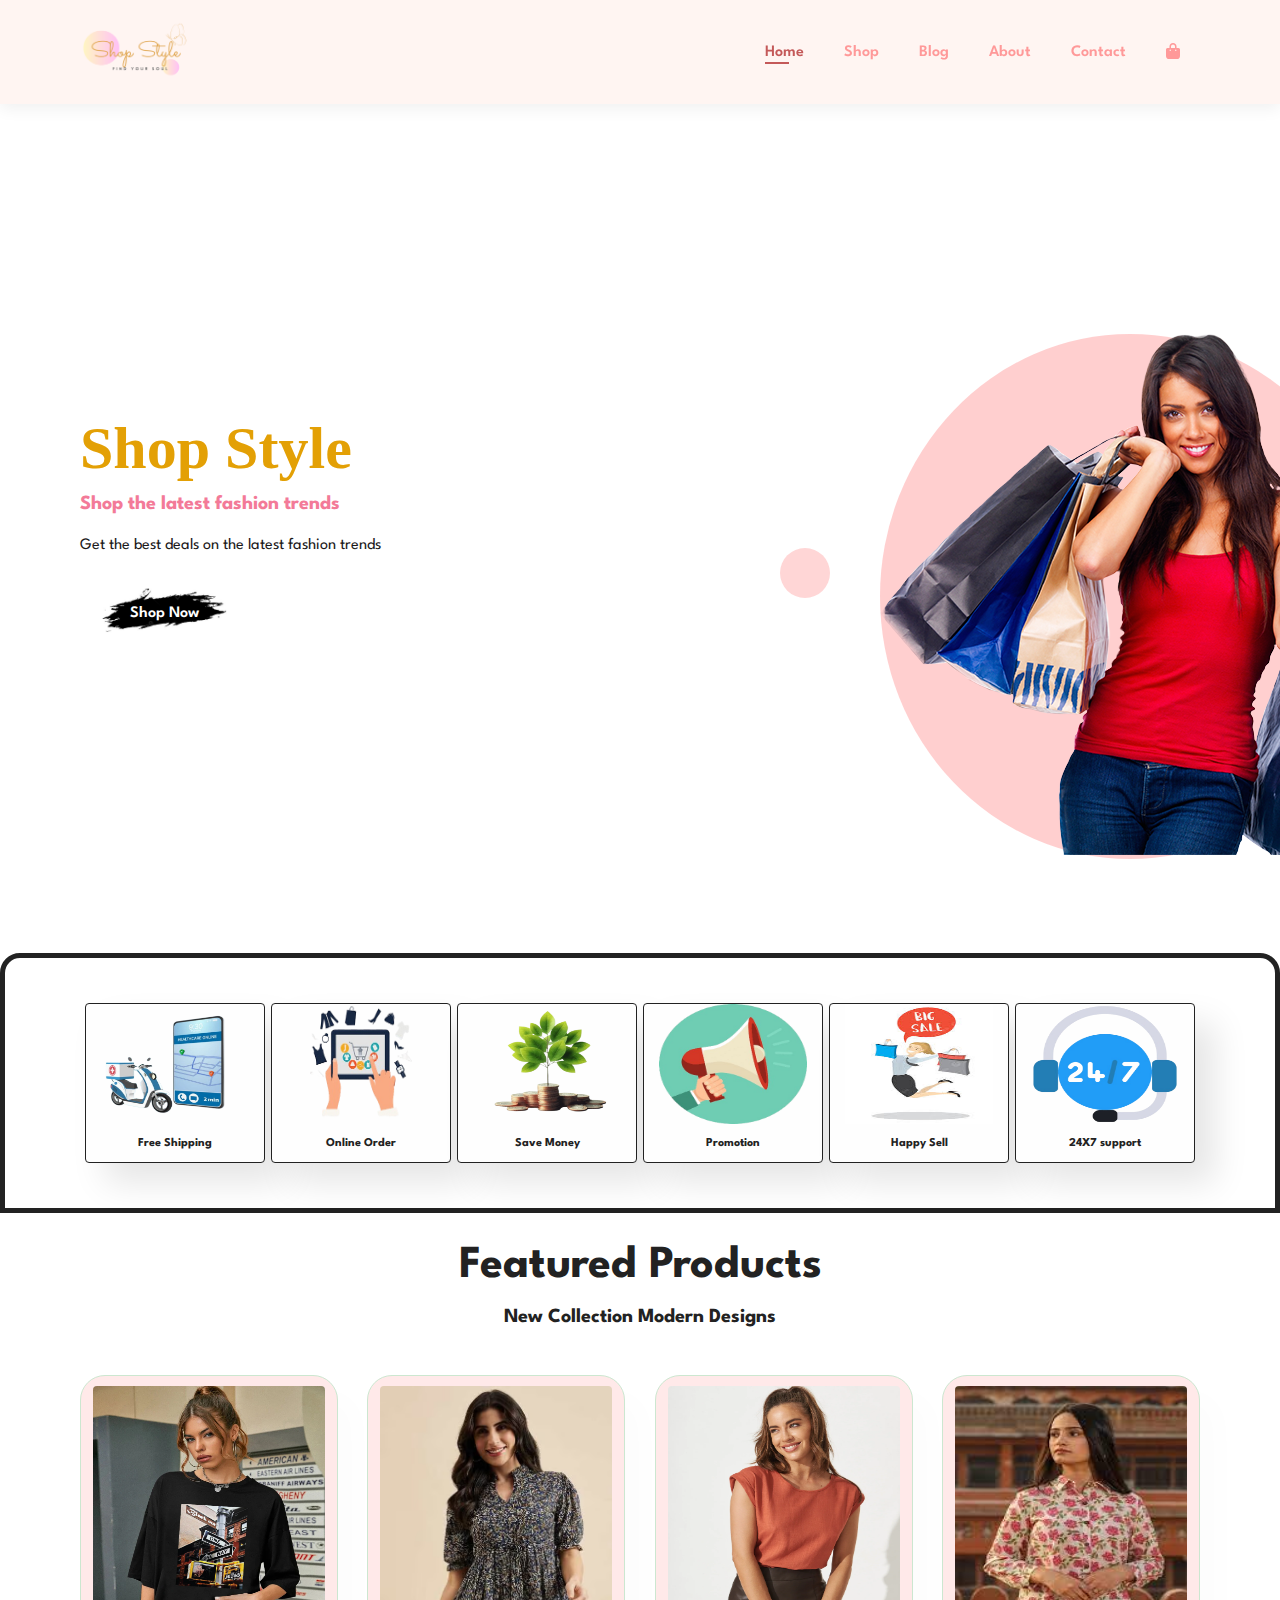
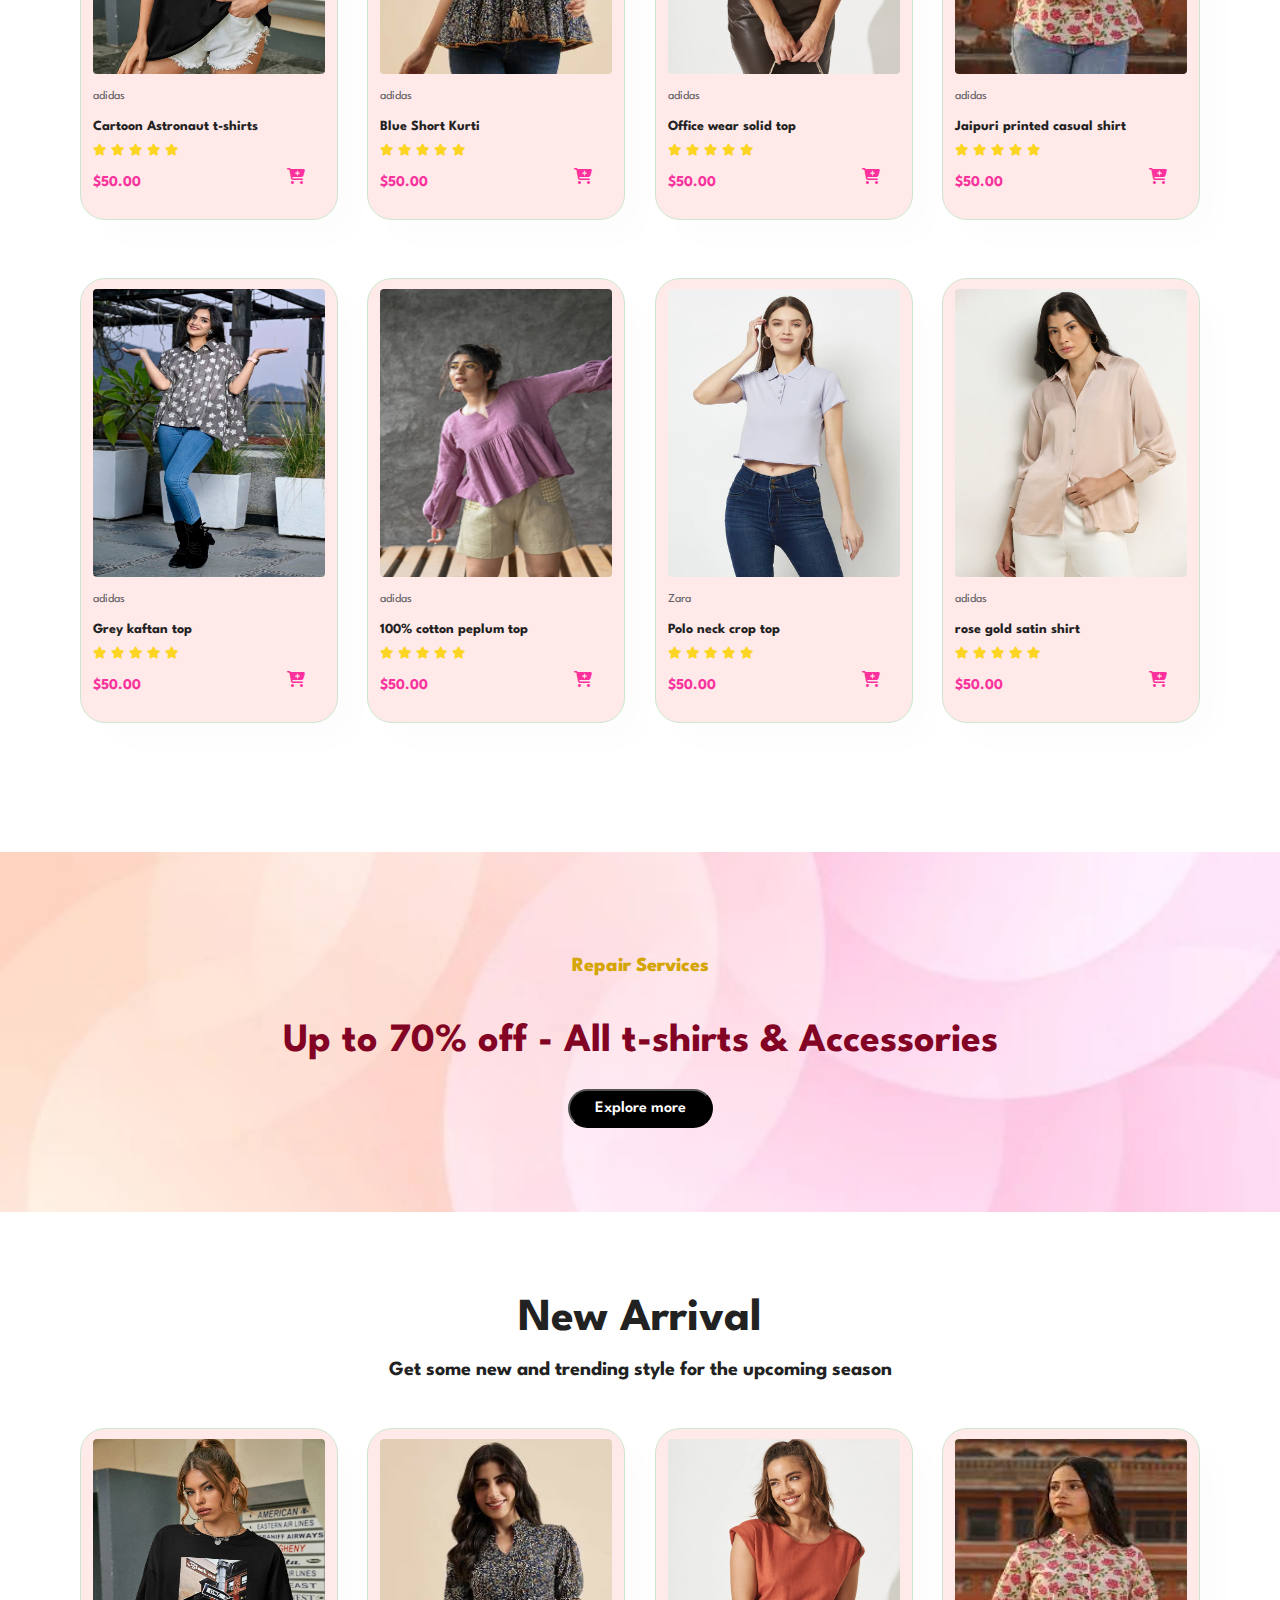
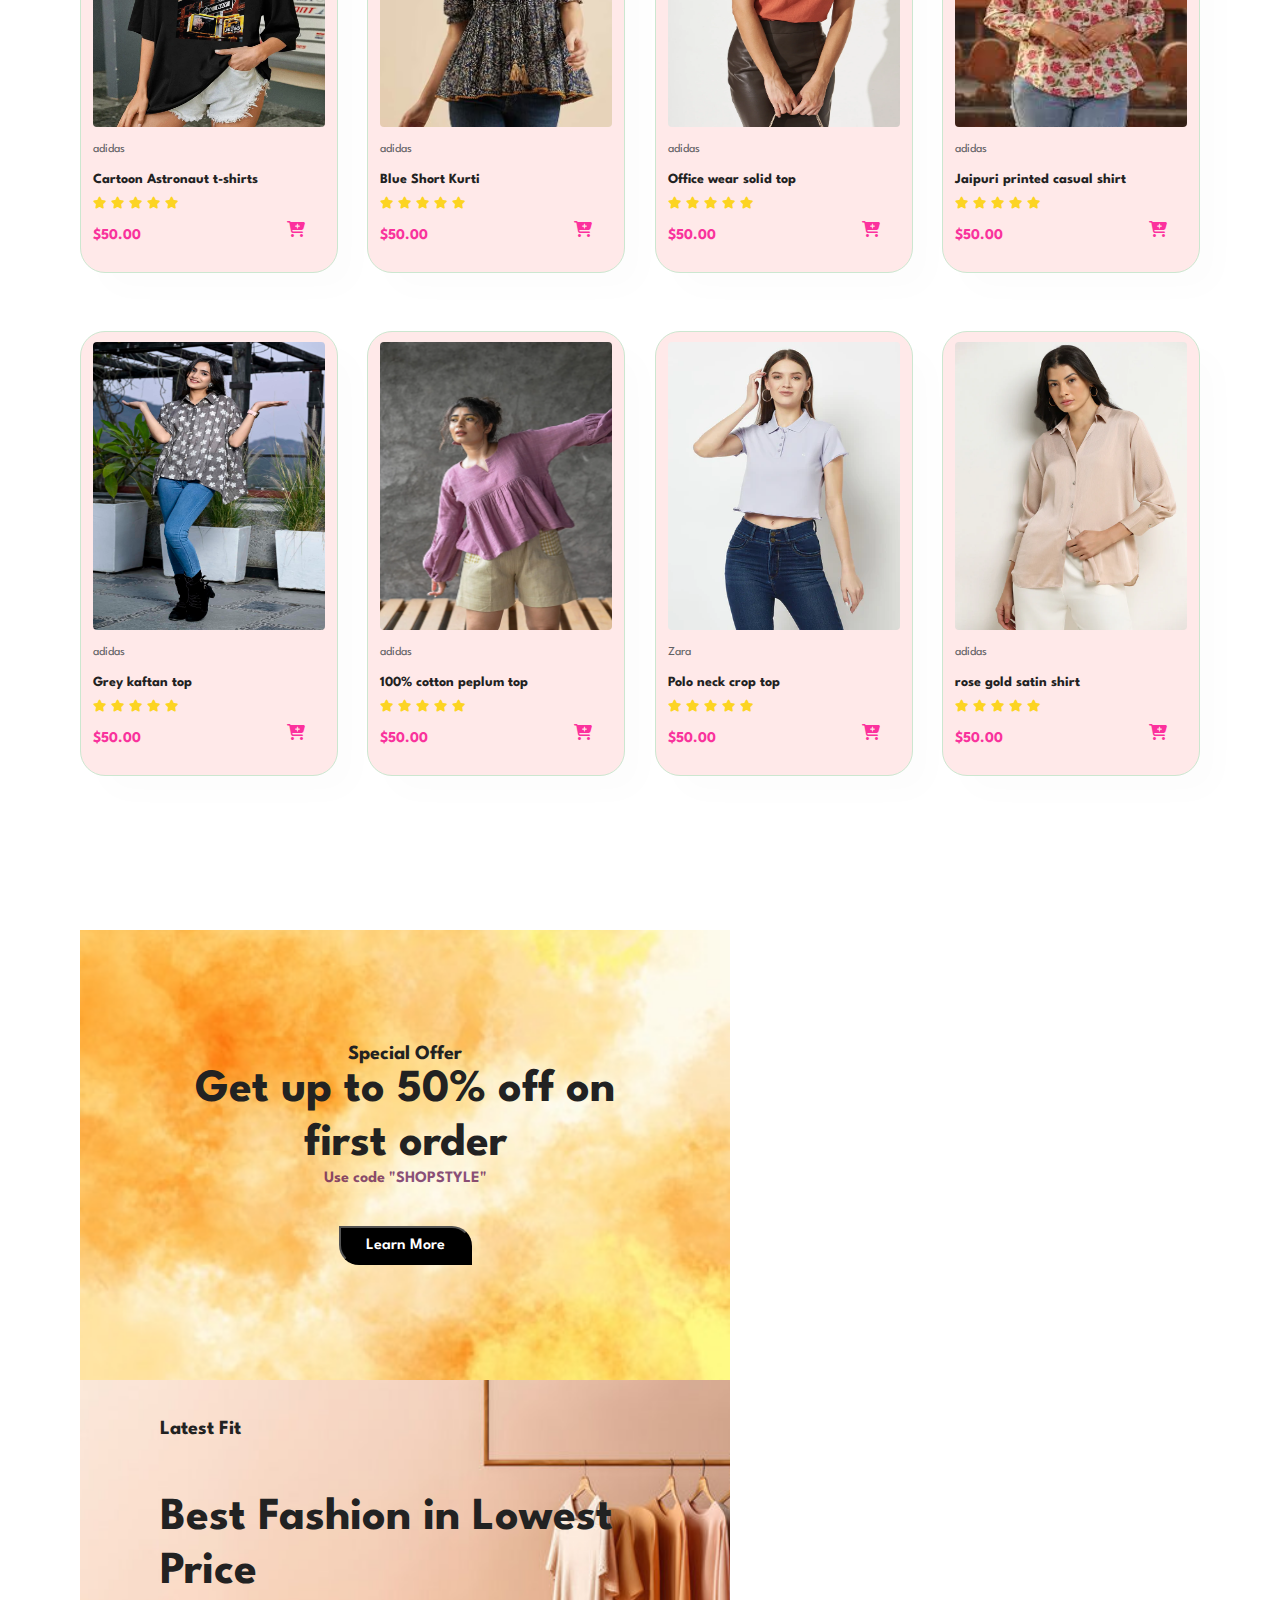
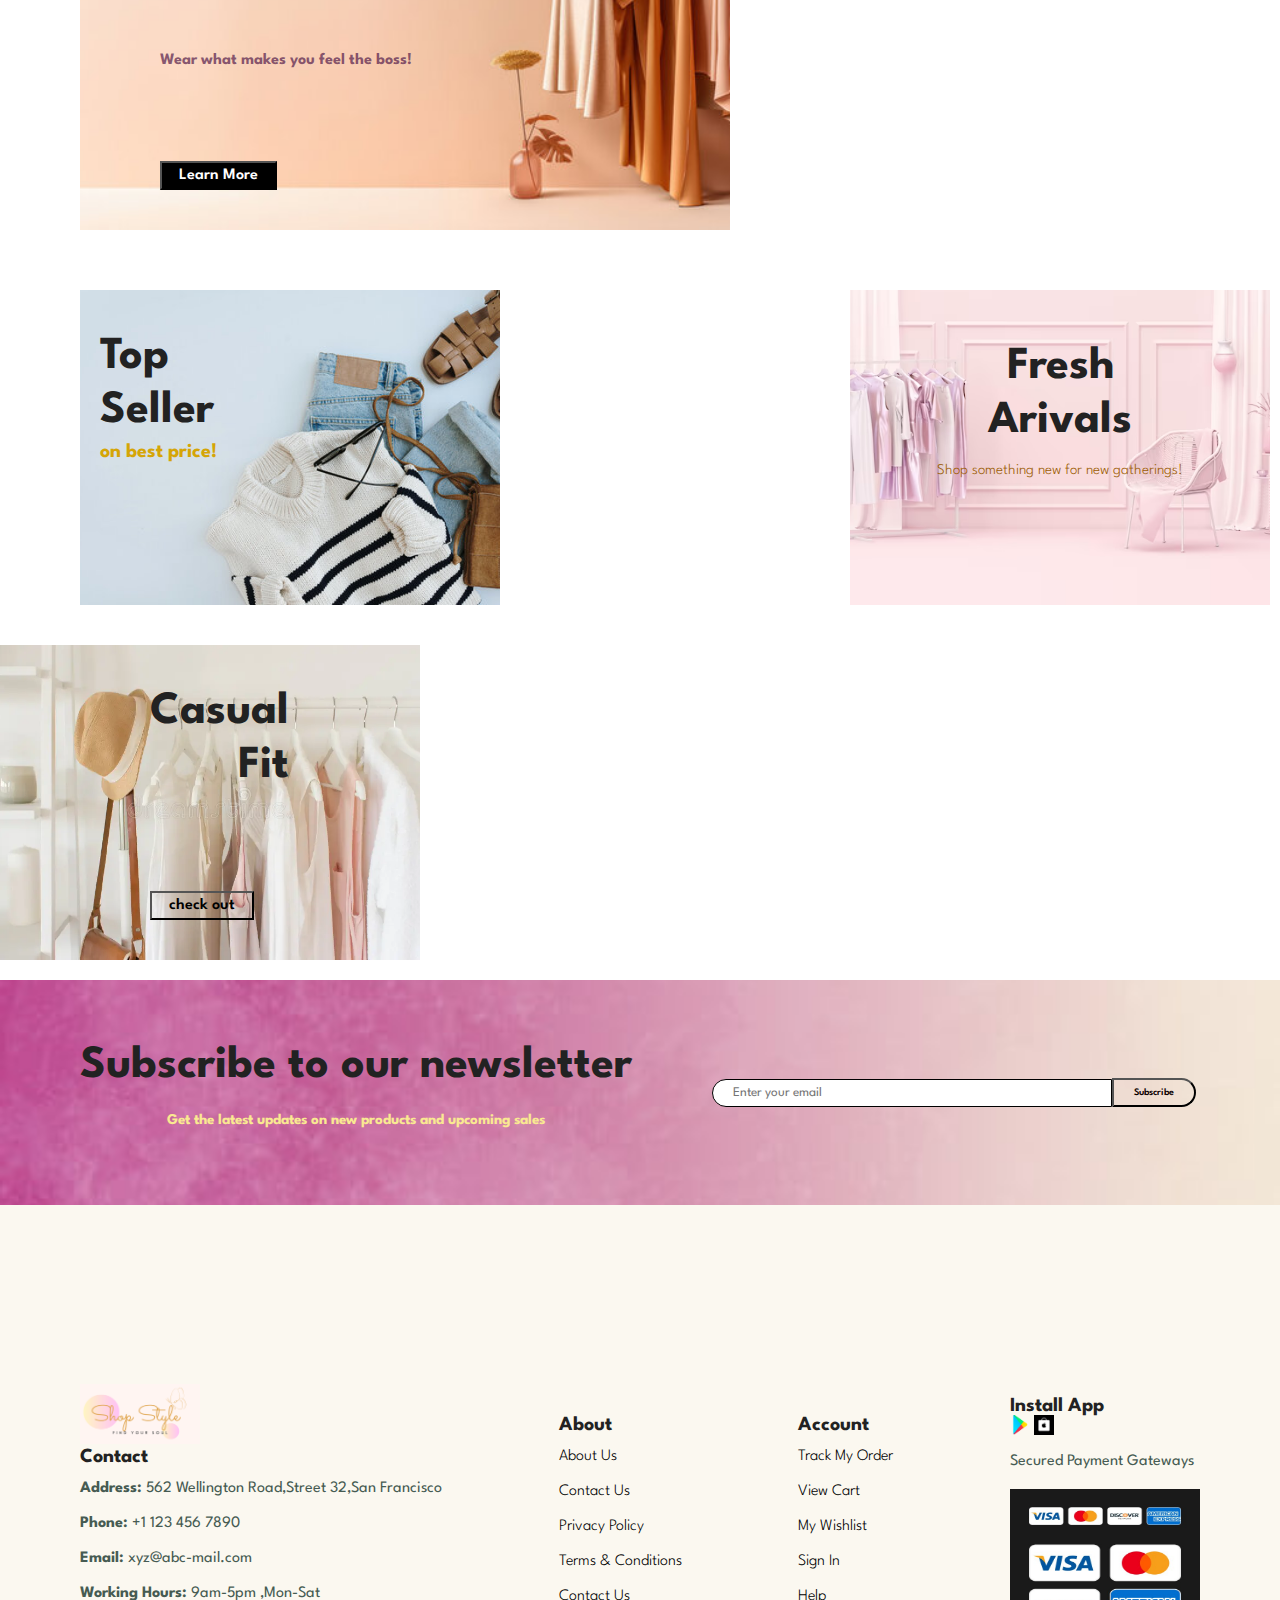
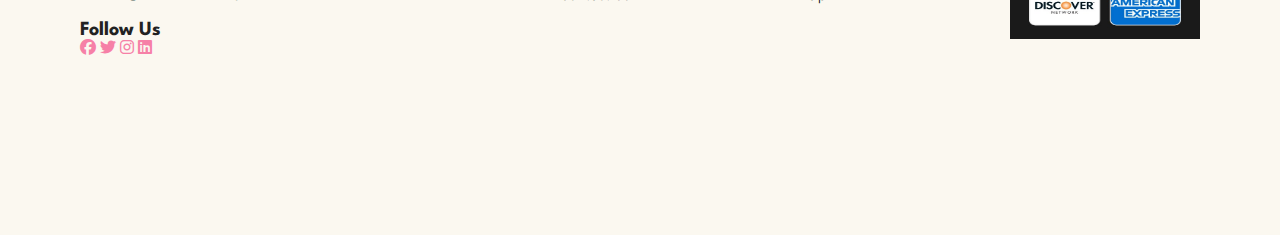
==== shop.html @ 0c1830a1 "created shop page" ====
<!DOCTYPE html>
<html lang="en">
<head>
    <meta charset="UTF-8">
    <meta http-equiv="X-UA-Compatible" content="IE=edge">
    <meta name="viewport" content="width=device-width, initial-scale=1.0">
    <title>shop style</title>
    <link rel="stylesheet" href="https://cdnjs.cloudflare.com/ajax/libs/font-awesome/6.7.2/css/all.min.css" integrity="sha512-Evv84Mr4kqVGRNSgIGL/F/aIDqQb7xQ2vcrdIwxfjThSH8CSR7PBEakCr51Ck+w+/U6swU2Im1vVX0SVk9ABhg==" crossorigin="anonymous" referrerpolicy="no-referrer" />
    <link rel="stylesheet" href="style.css">
</head>
<body>
   <section id="header">
    <a href="#"><img src="imgs/Shop Style logo.png" class="logo" width="120" height="60"></a>
    <div>
        <ul id="navbar">
            <li><a class="active" href="index.html">Home</a></li>
            <li><a href="shop.html">Shop</a></li>
            <li><a href="blog.html">Blog</a></li>
            <li><a href="about.html">About</a></li>
            <li><a href="contact.html">Contact</a></li>
            <li><a href="cart.html"><i class="fa-solid fa-bag-shopping"></i></a></li>
        </ul>
    </div>
   </section>
   <section id="hero">
   <div class="hero container">
       <div class="content" id="content">
       
           <h1>Shop Style</h1>
           <h4>Shop the latest fashion trends</h4>
          
           <p>Get the best deals on the latest fashion trends</p>
          <button>Shop Now</button>
       </div>
       
         <div class="image" id="image">
            <img src="imgs/pngegg.png" alt="">
           </div>
   </div>
   <div class="slider">
    <span class="dot"></span>
   </div>
   <div class="slider">
    <span class="dot2"></span>
   </div>
   
   </section>
   <section id ="feature" class="section-p1">
    <div class="wrapper">
        <div class="feature-box">
            <img src="imgs/Free-Pharmacy-Delivery-from-SprintScripts-scaled-1-1024x512-1-removebg-preview.png" alt="" height="120" width="120">
            <h6>Free Shipping
            </h6>
            
        </div>
        <div class="feature-box">
            <img src="imgs/png-clipart-online-shop-illustration-online-shopping-e-commerce-icon-online-shopping-icon-electronics-text-thumbnail-removebg-preview.png" alt="" height="120" width="120">
            <h6>Online Order
            </h6>
            
        </div>
        <div class="feature-box">
            <img src="imgs/pngtree-tree-leaf-on-save-money-coins-white-png-image_12026017-removebg-preview.png" alt="" height="120" width="120">
            <h6>Save Money
            </h6>
            
        </div>
        <div class="feature-box">
            <img src="imgs/png-clipart-promotion-advertising-promotions-hand-sports-equipment-thumbnail-removebg-preview.png" alt="" height="120" width="120">
            <h6>Promotion
            </h6>
            
        </div>
    
    <div class="feature-box">
        <img src="imgs/images.jpg" alt="" height="120" width="120">
        <h6>Happy Sell
        </h6>
        
    </div>

<div class="feature-box">
    <img src="imgs/9723208-removebg-preview.png" alt="" height="120" width="120">
    <h6>24X7 support
    </h6>
    

</div>
</div>

   </section>
    <section id="product1" class="section-p1">
        <h2>Featured Products</h2>
        <h4>New Collection Modern Designs</h4>
        <div class="pro-container">
        <div class="pro">
            <img src="imgs/1_c443a042-e4e0-4891-9138-ac6d1dc6c6b7.webp" alt="" height="288" width="">
            <div class="des">
                <span>adidas</span>
                <h5>Cartoon Astronaut t-shirts</h5>
                <div class ="start">
                    <i class="fa-solid fa-star"></i>
                    <i class="fa-solid fa-star"></i>
                    <i class="fa-solid fa-star"></i>
                    <i class="fa-solid fa-star"></i>
                    <i class="fa-solid fa-star"></i>
                </div>
                <h4>$50.00</h4>
            </div >
            <div  class ="cart">
                <a href="#" ><i class="fa-solid fa-cart-plus" style="color: #fc319d;"></i></a>
            </div>
             
        </div>
        <div class="pro">
            <img src="imgs/-473Wx593H-467099247-blue-MODEL.avif" alt=""height="288" width="">
            <div class="des">
                <span>adidas</span>
                <h5>Blue Short Kurti</h5>
                <div class ="start">
                    <i class="fa-solid fa-star"></i>
                    <i class="fa-solid fa-star"></i>
                    <i class="fa-solid fa-star"></i>
                    <i class="fa-solid fa-star"></i>
                    <i class="fa-solid fa-star"></i>
                </div>
                <h4>$50.00</h4>
            </div >
            <div  class ="cart">
                <a href="#" ><i class="fa-solid fa-cart-plus" style="color: #fc319d;"></i></a>
            </div>
             
        </div>
        <div class="pro">
            <img src="imgs/220411_StFrock_Jayde_60580-RED-ORG_0953_2048x.webp" alt="" height="288" width="">
            <div class="des">
                <span>adidas</span>
                <h5>Office wear solid top</h5>
                <div class ="start">
                    <i class="fa-solid fa-star"></i>
                    <i class="fa-solid fa-star"></i>
                    <i class="fa-solid fa-star"></i>
                    <i class="fa-solid fa-star"></i>
                    <i class="fa-solid fa-star"></i>
                </div>
                <h4>$50.00</h4>
            </div >
            <div  class ="cart">
                <a href="#" ><i class="fa-solid fa-cart-plus" style="color: #fc319d;"></i></a>
            </div>
             
        </div>
        <div class="pro">
            <img src="imgs/images (1).jpg" alt="" height="288" width="">
            <div class="des">
                <span>adidas</span>
                <h5>Jaipuri printed casual shirt</h5>
                <div class ="start">
                    <i class="fa-solid fa-star"></i>
                    <i class="fa-solid fa-star"></i>
                    <i class="fa-solid fa-star"></i>
                    <i class="fa-solid fa-star"></i>
                    <i class="fa-solid fa-star"></i>
                </div>
                <h4>$50.00</h4>
            </div >
            <div  class ="cart">
                <a href="#" ><i class="fa-solid fa-cart-plus" style="color: #fc319d;"></i></a>
            </div>
             
        </div>
        <div class="pro">
            <img src="imgs/PUN6232.jpg" alt="" height="288" width="">
            <div class="des">
                <span>adidas</span>
                <h5>Grey kaftan top</h5>
                <div class ="start">
                    <i class="fa-solid fa-star"></i>
                    <i class="fa-solid fa-star"></i>
                    <i class="fa-solid fa-star"></i>
                    <i class="fa-solid fa-star"></i>
                    <i class="fa-solid fa-star"></i>
                </div>
                <h4>$50.00</h4>
            </div >
            <div  class ="cart">
                <a href="#" ><i class="fa-solid fa-cart-plus" style="color: #fc319d;"></i></a>
            </div>
             
        </div>
        <div class="pro">
            <img src="imgs/luna-653705.webp" alt="" height="288" width="">
            <div class="des">
                <span>adidas</span>
                <h5>100% cotton peplum top</h5>
                <div class ="start">
                    <i class="fa-solid fa-star"></i>
                    <i class="fa-solid fa-star"></i>
                    <i class="fa-solid fa-star"></i>
                    <i class="fa-solid fa-star"></i>
                    <i class="fa-solid fa-star"></i>
                </div>
                <h4>$50.00</h4>
            </div >
            <div  class ="cart">
                <a href="#" ><i class="fa-solid fa-cart-plus" style="color: #fc319d;"></i></a>
            </div>
             
        </div>
        <div class="pro">
            <img src="imgs/1_c7a472f2-22f1-41d5-972c-a59d9ef6f117_360x504.webp" alt="" height="288" width="">
            <div class="des">
                <span>Zara</span>
                <h5>Polo neck crop top</h5>
                <div class ="start">
                    <i class="fa-solid fa-star"></i>
                    <i class="fa-solid fa-star"></i>
                    <i class="fa-solid fa-star"></i>
                    <i class="fa-solid fa-star"></i>
                    <i class="fa-solid fa-star"></i>
                </div>
                <h4>$50.00</h4>
            </div >
            <div  class ="cart">
                <a href="#" ><i class="fa-solid fa-cart-plus" style="color: #fc319d;"></i></a>
            </div>
             
        </div>
        <div class="pro">
            <img src="imgs/300984596DUSTYPINK_1_800x.webp" alt="" height="288" width="">
            <div class="des">
                <span>adidas</span>
                <h5>rose gold satin shirt</h5>
                <div class ="start">
                    <i class="fa-solid fa-star"></i>
                    <i class="fa-solid fa-star"></i>
                    <i class="fa-solid fa-star"></i>
                    <i class="fa-solid fa-star"></i>
                    <i class="fa-solid fa-star"></i>
                </div>
                <h4>$50.00</h4>
            </div >
            <div  class ="cart">
                <a href="#" ><i class="fa-solid fa-cart-plus" style="color: #fc319d;"></i></a>
            </div>
             
        </div>
        
        </div>
        </section>
   <section id="banner" class="section-m1">
     <h4>Repair Services</h4>
     <h2>Up to <span>70% off</span> - All t-shirts & Accessories</h2>
      <button>Explore more</button>
   </section>     
   <section id="product1" class="section-p1">
    <h2>New Arrival</h2>
    <h4>Get some new and trending style for the upcoming season</h4>
    <div class="pro-container">
    <div class="pro">
        <img src="imgs/1_c443a042-e4e0-4891-9138-ac6d1dc6c6b7.webp" alt="" height="288" width="">
        <div class="des">
            <span>adidas</span>
            <h5>Cartoon Astronaut t-shirts</h5>
            <div class ="start">
                <i class="fa-solid fa-star"></i>
                <i class="fa-solid fa-star"></i>
                <i class="fa-solid fa-star"></i>
                <i class="fa-solid fa-star"></i>
                <i class="fa-solid fa-star"></i>
            </div>
            <h4>$50.00</h4>
        </div >
        <div  class ="cart">
            <a href="#" ><i class="fa-solid fa-cart-plus" style="color: #fc319d;"></i></a>
        </div>
         
    </div>
    <div class="pro">
        <img src="imgs/-473Wx593H-467099247-blue-MODEL.avif" alt=""height="288" width="">
        <div class="des">
            <span>adidas</span>
            <h5>Blue Short Kurti</h5>
            <div class ="start">
                <i class="fa-solid fa-star"></i>
                <i class="fa-solid fa-star"></i>
                <i class="fa-solid fa-star"></i>
                <i class="fa-solid fa-star"></i>
                <i class="fa-solid fa-star"></i>
            </div>
            <h4>$50.00</h4>
        </div >
        <div  class ="cart">
            <a href="#" ><i class="fa-solid fa-cart-plus" style="color: #fc319d;"></i></a>
        </div>
         
    </div>
    <div class="pro">
        <img src="imgs/220411_StFrock_Jayde_60580-RED-ORG_0953_2048x.webp" alt="" height="288" width="">
        <div class="des">
            <span>adidas</span>
            <h5>Office wear solid top</h5>
            <div class ="start">
                <i class="fa-solid fa-star"></i>
                <i class="fa-solid fa-star"></i>
                <i class="fa-solid fa-star"></i>
                <i class="fa-solid fa-star"></i>
                <i class="fa-solid fa-star"></i>
            </div>
            <h4>$50.00</h4>
        </div >
        <div  class ="cart">
            <a href="#" ><i class="fa-solid fa-cart-plus" style="color: #fc319d;"></i></a>
        </div>
         
    </div>
    <div class="pro">
        <img src="imgs/images (1).jpg" alt="" height="288" width="">
        <div class="des">
            <span>adidas</span>
            <h5>Jaipuri printed casual shirt</h5>
            <div class ="start">
                <i class="fa-solid fa-star"></i>
                <i class="fa-solid fa-star"></i>
                <i class="fa-solid fa-star"></i>
                <i class="fa-solid fa-star"></i>
                <i class="fa-solid fa-star"></i>
            </div>
            <h4>$50.00</h4>
        </div >
        <div  class ="cart">
            <a href="#" ><i class="fa-solid fa-cart-plus" style="color: #fc319d;"></i></a>
        </div>
         
    </div>
    <div class="pro">
        <img src="imgs/PUN6232.jpg" alt="" height="288" width="">
        <div class="des">
            <span>adidas</span>
            <h5>Grey kaftan top</h5>
            <div class ="start">
                <i class="fa-solid fa-star"></i>
                <i class="fa-solid fa-star"></i>
                <i class="fa-solid fa-star"></i>
                <i class="fa-solid fa-star"></i>
                <i class="fa-solid fa-star"></i>
            </div>
            <h4>$50.00</h4>
        </div >
        <div  class ="cart">
            <a href="#" ><i class="fa-solid fa-cart-plus" style="color: #fc319d;"></i></a>
        </div>
         
    </div>
    <div class="pro">
        <img src="imgs/luna-653705.webp" alt="" height="288" width="">
        <div class="des">
            <span>adidas</span>
            <h5>100% cotton peplum top</h5>
            <div class ="start">
                <i class="fa-solid fa-star"></i>
                <i class="fa-solid fa-star"></i>
                <i class="fa-solid fa-star"></i>
                <i class="fa-solid fa-star"></i>
                <i class="fa-solid fa-star"></i>
            </div>
            <h4>$50.00</h4>
        </div >
        <div  class ="cart">
            <a href="#" ><i class="fa-solid fa-cart-plus" style="color: #fc319d;"></i></a>
        </div>
         
    </div>
    <div class="pro">
        <img src="imgs/1_c7a472f2-22f1-41d5-972c-a59d9ef6f117_360x504.webp" alt="" height="288" width="">
        <div class="des">
            <span>Zara</span>
            <h5>Polo neck crop top</h5>
            <div class ="start">
                <i class="fa-solid fa-star"></i>
                <i class="fa-solid fa-star"></i>
                <i class="fa-solid fa-star"></i>
                <i class="fa-solid fa-star"></i>
                <i class="fa-solid fa-star"></i>
            </div>
            <h4>$50.00</h4>
        </div >
        <div  class ="cart">
            <a href="#" ><i class="fa-solid fa-cart-plus" style="color: #fc319d;"></i></a>
        </div>
         
    </div>
    <div class="pro">
        <img src="imgs/300984596DUSTYPINK_1_800x.webp" alt="" height="288" width="">
        <div class="des">
            <span>adidas</span>
            <h5>rose gold satin shirt</h5>
            <div class ="start">
                <i class="fa-solid fa-star"></i>
                <i class="fa-solid fa-star"></i>
                <i class="fa-solid fa-star"></i>
                <i class="fa-solid fa-star"></i>
                <i class="fa-solid fa-star"></i>
            </div>
            <h4>$50.00</h4>
        </div >
        <div  class ="cart">
            <a href="#" ><i class="fa-solid fa-cart-plus" style="color: #fc319d;"></i></a>
        </div>
         
    </div>
    
    </div>
    </section>
    <section id="sm-banner" class="section-p1">
        <div class="banner-box">
            <h4>Special Offer</h4>
            <h2>Get up to 50% off on first order</h2>
            <span>Use code "SHOPSTYLE"</span>
            <button>Learn More</button>
        </div>
        <div class="banner-box2">
            <h4>Latest Fit</h4>
            <h2>Best Fashion in Lowest Price</h2>
            <span>Wear what makes you feel the boss!</span>
            <button>Learn More</button>
        </div>
    </section>
    <section id="smallbanner">
        <div class="banner-box3">
           
            <h2>Top </h2>
              <h2> Seller</h2>
            <span>on best price!</span>
           
        </div>
        <div class="banner-box5">
           
            <h2>Fresh Arivals</h2>
            <span>Shop something new for new gatherings!</span>
            
        </div>
        <div class="banner-box4">
           
            <h2>Casual Fit</h2>
           <button>check out</button>
           
        </div>
        
    </section>
    <section id="newsletter">
        <div class="newsnext">
            <h2>Subscribe to our newsletter</h2>
            <p>Get the latest updates on new products and <span>upcoming sales</span></p>
            </div>
            <div class="form">
            <form>
                <input type="email" placeholder="Enter your email">
                <button type="submit">Subscribe</button>
            </form>
            </div>
    </section>
    <footer class="section-p1">
        <div class="footer-container">
            <div class="col">
                <img src="imgs/Shop Style logo.png" class="logo" width="120" height="60">
                <h4>Contact</h4>
                <p><strong>Address:</strong> 562 Wellington Road,Street 32,San Francisco</p>
                <p><strong>Phone:</strong> +1 123 456 7890</p>
                <p><strong>Email:</strong> xyz@abc-mail.com</p>
                <p><strong>Working Hours:</strong> 9am-5pm ,Mon-Sat</p>
                <div class="social">
                    <h4>Follow Us</h4>
                    <a href="#"><i class="fab fa-facebook"></i></a>
                    <a href="#"><i class="fab fa-twitter"></i></a>
                    <a href="#"><i class="fab fa-instagram"></i></a>
                    <a href="#"><i class="fab fa-linkedin"></i></a>
                </div>
            </div>
            </div>
            <div class="col">
                <h4>About</h4>
                <ul>
                    <p><a href="#">About Us</a></p>
                    <p><a href="#">Contact Us</a></p>
                    <p><a href="#">Privacy Policy</a></p>
                    <p><a href="#">Terms & Conditions</a></p>
                    <p><a href="#">Contact Us</a></p>
                </ul>
            </div>
            <div class="col">
                <h4>Account</h4>
                <ul>
                    <p><a href="#">Track My Order</a></p>
                    <p><a href="#">View Cart</a></p>
                    <p><a href="#">My Wishlist</a></p>
                    <p><a href="#">Sign In</a></p>
                    <p><a href="#">Help</a></p>
                </ul>
            </div>
            <div class="col install">
                <h4>Install App</h4>
                <div class="app-logo">
                    <a href="#"><img src="imgs/pngegg (1).png" alt="" height="20px" width="20px"></a>
                    <a href="#"><img src="imgs/036244d0e0e4e91e3052a6c58df92fc9.jpg" alt="" height="20px" width="20px"></a>
                    <p>Secured Payment Gateways</p>
                    <img src="imgs/visa-mastercard-american-express-logo-icons-set-vector-42788527.jpg" alt="" height="150px" width="190px">
                </div>
            </footer>
        
    <script src="script.js"></script>
</body>
</html>
---- style.css ----
@import url('https://fonts.googleapis.com/css?family=Spartan:wght@100;200;300;400;500;600;700;800;900&display=swap');
* {
  margin: 0;
  padding: 0;
  box-sizing: border-box;
  font-family: 'spartan', sans-serif;

}
h1 {
  font-size: 60px;
  line-height: 64px;
  color: #222;
  font-family: "Times New Roman", Times, serif;
  font-weight: 700;
}
h2 {
  font-size: 46px;
  line-height: 54px;
  color: #222;
}
h4 {
  font-size: 20px;
  font-weight: 700;
  color: #222;

}
h6 {
  font-size: 12px;
  font-weight: 700;
  color: #222;
}
p {
  font-size: 16px;
  margin: 15px 0 20px 0;
  color: #465b52;
}
.section-p1{
  padding: 40px 80px;
}
.section-m1{
    margin: 40px 0;
}
body{
    width:100%;
}

#header {
  display:flex;
  align-items: center;
  justify-content: space-between;
  padding:20px 80px;
  background: #fff5f2;
  box-shadow: 0 5px 15px rgba(0,0, 0, 0.06);
  z-index: 999;
  position : sticky;
  top: 0;
  left: 0;
}

#navbar {
  display: flex;
  align-items: center;
  justify-content: center;
}
#navbar li {
  list-style: none;
  padding: 0 20px;
  position: relative;
}
#navbar li a {
  text-decoration: none;
  color: #ff9999;
  font-size: 16px;
  font-weight: 600;
  transition: 0.3s ease;
}
#navbar li a:hover ,
#navbar li a.active {
  color: #c45959;
}
#navbar li a.active::after ,#navbar li a:hover::after{
  content: '';
  display: block;
  width: 30%;
  height: 2px;
  background: #c45959;
  position: absolute;
  bottom: -4px;
  left: 20px;

}


  

#hero{
 
  height: 90vh;
  width: 100%;
  background-size: cover;
  background-position: top 25% right 0;
  padding: 50px 80px;
  display: flex;
  flex-direction: column;
  align-items: flex-start;
  justify-content: center;
}
#hero h1{
  color: #e3a005;
  padding-bottom: 10px;
}
#hero h4{
 
  color: #f37a98;
  padding-top: 5px;
  padding-bottom: 10px;

}
#hero p{
  color: #1b191a;
  padding-bottom: 15px;
}
#hero button{
 background-image: url(imgs/f7d44e63b4a8811f116d827f3b111184.jpg);
  background-size: cover;

  background-position: center;
  background-repeat: no-repeat;
  padding: 18px 50px;
  border: none;
  color:#ffffff;
  font-size: 16px;
  font-weight: 600;
  cursor: pointer;
  transition: 0.3s ease;
  
}
#image{
  position: relative;
  left:800px;
  top: 95px;
  background-color: #ff999979;
  border-radius: 100%;
  width: 500px;
}
#content{
  display: flex;
  position :relative;
  top: 400px;
  flex-direction: column;
  align-items: flex-start;
  justify-content: center;

}


#feature .feature-box{
 width: 180px;
 text-align: center;
 height: 160px;
  padding: 0px 15px;
  box-shadow: 20px 20px 34px rgba(0,0,0,0.1);
  background-color: #fefefe;
  border:1px solid #222;
  border-radius: 4px;
  margin: 15px 0;
}
#feature {
  border: 5px solid #222;
  border-radius:20px 20px 0 0;
  padding:30px 80px;
  position: relative;
  top: 39px;
 
}
.dot{
  width: 180px;
  height: 180px;
  background-color: #ff99996b;
  border-radius: 100%;
  display: inline-block;
  margin-right: 5px;
  position: relative;
  bottom: 570px;
  left: 1200px;
}
.dot2{
  width: 50px;
  height: 50px;
  background-color: #ff999966;
  border-radius: 100%;
  display: inline-block;
  margin-right: 5px;
  position: relative;
  bottom: 400px;
  left: 700px;
}
#feature .feature-box:hover{
  box-shadow: 10px 10px 54px rgba(0,0,0,0.2);
}
#feature .feature-box img{
  width: 100%;
  margin-bottom: 10px;
}
.wrapper{ 
  display: flex;
  align-items: center;
  justify-content: space-between;
  flex-wrap: wrap;
}
#product1{
 
  
  text-align: center;
  margin: 25px 0;
  padding: 40px 80px;
}
#product1 h2{
  font-weight: 400px;

}
#product1 h4{
  font-weight: 100px;
  margin: 15px 0;
}
#product1 .pro-container{
  display: flex;
  flex-wrap: wrap;
  justify-content: space-between ;
 margin : 20px 0;
 
}
#product1 .pro{
  width: 23%;
  min-width: 250px;
  padding: 10px 12px;
  border: 1px solid #cce7d0;
  background-color: #ffe9e9;
  text-align: left;
  border-radius: 25px;
  cursor: pointer;
  box-shadow: 20px 20px 30px rgba(0,0,0,0.01);
  margin : 29px 0;
  transition: 0.2s;
  position: relative;
  
}
#product1 .pro:hover{
  box-shadow: 10px 10px 54px rgba(0,0,0,0.06);
}
#product1 .pro img{
  width: 100%;
  border-radius: 4px;
}
#product1 .pro .des{
  padding: 10px 0;
  text-align: start;
}
#product1 .pro .des span{
  color:#606063;
  font-size:12px;
}
#product1 .pro .des h5{
  padding-top: 7px;
  color:#222;
  font-size: 14px;
  
  margin: 10px 0;
}
#product1 .pro .des i{
 font-size: 12px;
 color: #fcd422;

}
#product1 .pro .des h4{
  padding-top: 7px;
  color:#f9329c;
  font-size: 15px;
  font-weight: 700;
  margin: 10px 0;
}
#product1 .cart{
  width: 40px;
  height: 40px;
  line-height: 40px;
  position:absolute ;
  bottom : 20px;
  right:10px;
}
#banner{
  background-image: url(imgs/banner-background-pastel-colorful-pink-260nw-2477983387.jpg);
  background-size: cover;
  background-position: center;
  padding: 40px 80px;
  display: flex;
  flex-direction: column;
  align-items: center;
  justify-content: center;
  color: #fff;
  text-align: center;
  width:100%;
  height : 40vh;

}
#banner h2{
  font-size: 40px;
  font-weight: 700;
  margin: 20px 0;
  color:#820323
}
#banner h4{
  font-size: 20px;
  font-weight: 800;
  margin: 20px 0;
  color:#d5a506
}
#banner button{
  background-color: #000000;
  padding: 10px 25px;
  border-radius: 20px 20px 20px 20px;
  color:#ffffff;
  font-size: 16px;
  font-weight: 600;
  cursor: pointer;
  transition: 0.3s ease;
}
#banner button:hover{
  background-color: #fefcfd;
  color: #000000;
}
#sm-banner {
  display: flex;
  flex-wrap: wrap;
  justify-content: space-between;

}
#sm-banner .banner-box{
  background-image: url(imgs/pngtree-smudged-watercolor-gradient-yellow-smoke-clouds-image_1947770.jpg);
  background-size: cover;
  background-position: center;
  padding: 40px 80px;
  display: flex;
  flex-direction: column;
  align-items: center;
  justify-content: center;
  color: #56044aaf;
  text-align: center;
  width: 650px;
  height : 50vh;
  font-weight : 700;

}
#sm-banner .banner-box button{
  background-color: #000000;
  padding: 10px 25px;
  border-radius: 0px 20px 0px 20px;
  color:#ffffff;
  font-size: 16px;
  font-weight: 600;
  cursor: pointer;
  transition: 0.3s ease;
margin-top: 40px;
}

#sm-banner .banner-box2{
  background-image: url(imgs/360_F_634096945_nT013AXOaokOmXXU0mRlfSLmnSbbmZXw.jpg);
  background-size: cover;
  background-position: center;
  padding: 40px 80px;
  display: flex;
  flex-direction: column;
  align-items: self-start;
  justify-content: space-between;
  color: #541c4bb5;
  text-align: left;
  width: 650px;
  height : 50vh;
  font-weight : 700;

}
#sm-banner .banner-box2 button{
  background-color: #000000;
  padding: 5px 17px;
  border-radius: 0px 0px 0px 0px;
  color:#ffffff;
  font-size: 16px;
  font-weight: 600;
  cursor: pointer;
  transition: 0.3s ease;
margin-top: 40px;
}
#smallbanner{
  display: flex;
  flex-wrap: wrap;
  justify-content: space-between;
  
}
#smallbanner .banner-box3{
  background-image: url(imgs/360_F_597940292_dmaVD664ccNHMDJqi0Wv0SCSexklLyhO.jpg);
  background-size: cover;
  background-position: center;
  padding: 40px 20px;
  display: flex;
  flex-direction: column;
  align-items:self-start;
  justify-content: space-between;
 
  text-align: left;
  width: 420px;
  height : 35vh;
  font-weight : 700;
  margin: 20px 0;
  margin-left: 80px;
}
#smallbanner .banner-box5{
  background-image: url(imgs/clothes-hanging-rack-lamp-armchair-pink-background-creative-composition_576429-1282.avif);
  background-size: cover;
  background-position: center;
  padding: 50px 80px;
  display: flex;
  flex-direction: column;
  align-items: center;
  justify-content: space-between;

  text-align: center;
  width: 420px;
  height : 35vh;
  font-weight : 700;
  margin: 20px 10px;
}
#smallbanner .banner-box4{
  background-image: url(imgs/fashion-clothes-concept-female-blouses-t-shirts-dresses-hanger-white-background-blog-website-social-media-158685437.webp);
  background-size: cover;
  background-position: center;
  padding: 40px 150px;
  display: flex;
  flex-direction: column;
  align-items: self-start;
  justify-content: space-between;
  
  text-align: right;
  width: 420px;
  height : 35vh;
  font-weight : 700;
  margin: 20px 0 ;
  margin-right: 80px;
}
#smallbanner .banner-box3 span{
  font-size: 20px;
  font-weight: 700;
  margin: 5px 0;
  color:#d5a506;
  margin-bottom: 600px;
}
#smallbanner .banner-box5 span{
  font-size: 15px;
  font-weight: 300;
  margin: 15px 0;
  color:#9c5d04;
  margin-bottom: 200px;
}
#smallbanner .banner-box4 button{
  background-color: #00000000;
  padding: 5px 17px;
  border-radius: 0px 0px 0px 0px;
  color:#000000;
  font-size: 16px;
  font-weight: 600;
  cursor: pointer;
  transition: 0.3s ease;
  
  
}
#smallbanner .banner-box4 button:hover{
  background-color: #9c6b0988;
  color:#fcf8f8;
  border-color: #fcf8f8;
}
#newsletter{
  background-image: url(imgs/5857aad2f14bf81.jpg);
  background-size: cover;
  background-position: center;
  padding: 40px 80px;
  display: flex;
  flex-wrap: wrap;
  align-items: center;
  justify-content: space-between;
  color: #fff;
  text-align: center;
  width:100%;
  height : 25vh;
  
}
#newsletter .newsnext p{
  font-size: 15px;
  font-weight: 700;
  margin: 20px 0;
  color:#f9e991
}
#newsletter .form{
  display: flex;
  align-items: center;
  justify-content: center;
  margin: 20px 0px;
}
#newsletter .form button{
  background-color: #fe89f400;
  padding: 8px 20px;
  border-radius: 0px 20px 20px 0px;
  color:#0c0000;
  font-size: 10px;
  font-weight: 600;
  cursor: pointer;
  transition: 0.3s ease;
  white-space: nowrap;
  position: relative;
  right:4px;
  bottom: 1px;
}
#newsletter .form button:hover{
  background-color: #c6009470;
  color: #fdfcfc;
  border-color: white;
}
#newsletter .form input{
  padding: 7px 20px;
  border-radius: 20px 0px 0px 20px;
  border: 1px solid #000000;
  margin: 10px 0;
  width: 400px;
}
footer{
  background-color: #fbf8f0;
  padding: 40px 80px;
  display: flex;
  flex-wrap: wrap;
  align-items: center;
  justify-content: space-between;
  color: #000000;
  text-align: left;
  width:100%;
  height : 70vh;
}
footer .col .social a {
  color: rgb(246, 128, 167);
}

footer .col a{
  text-decoration: none;
  color: #000000;
  font-size: 16px;
  font-weight: 300;
  transition: 0.3s ease;
}
footer .col a:hover{
  color: #fcc922;
}
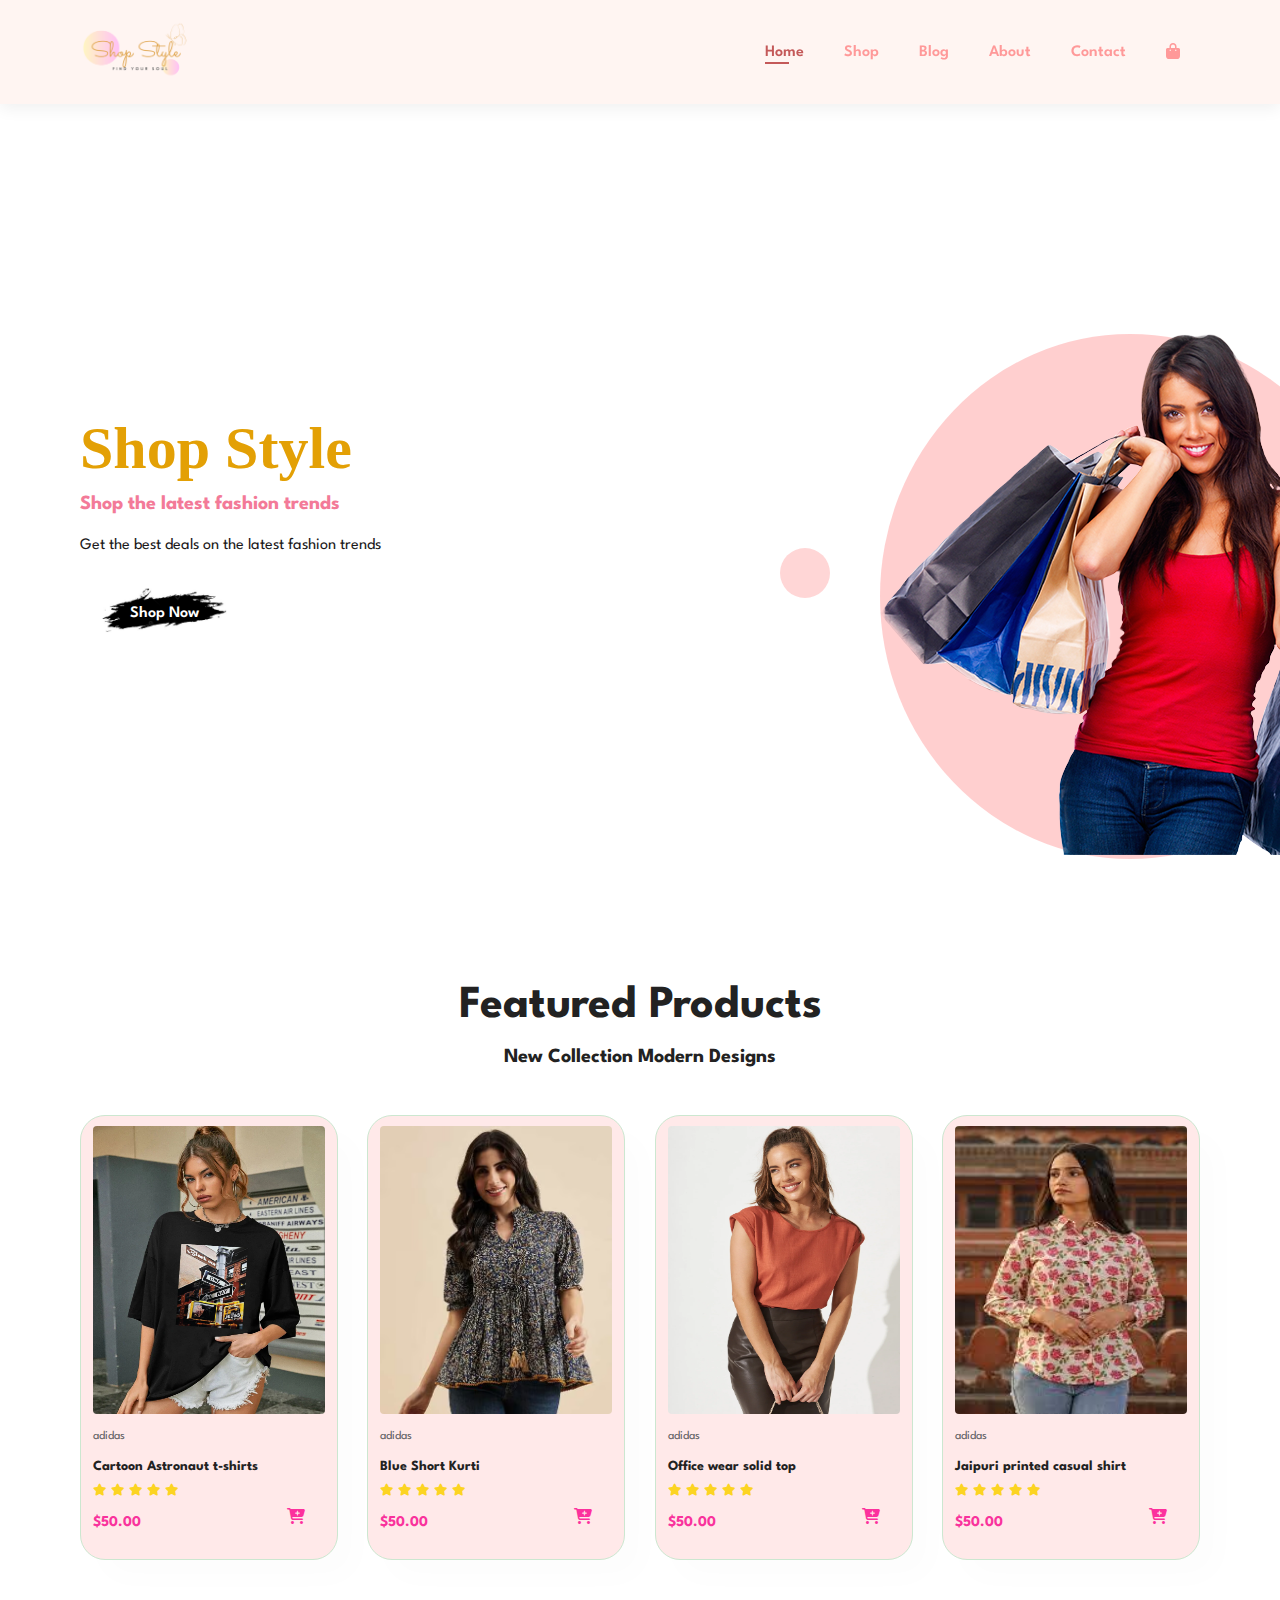
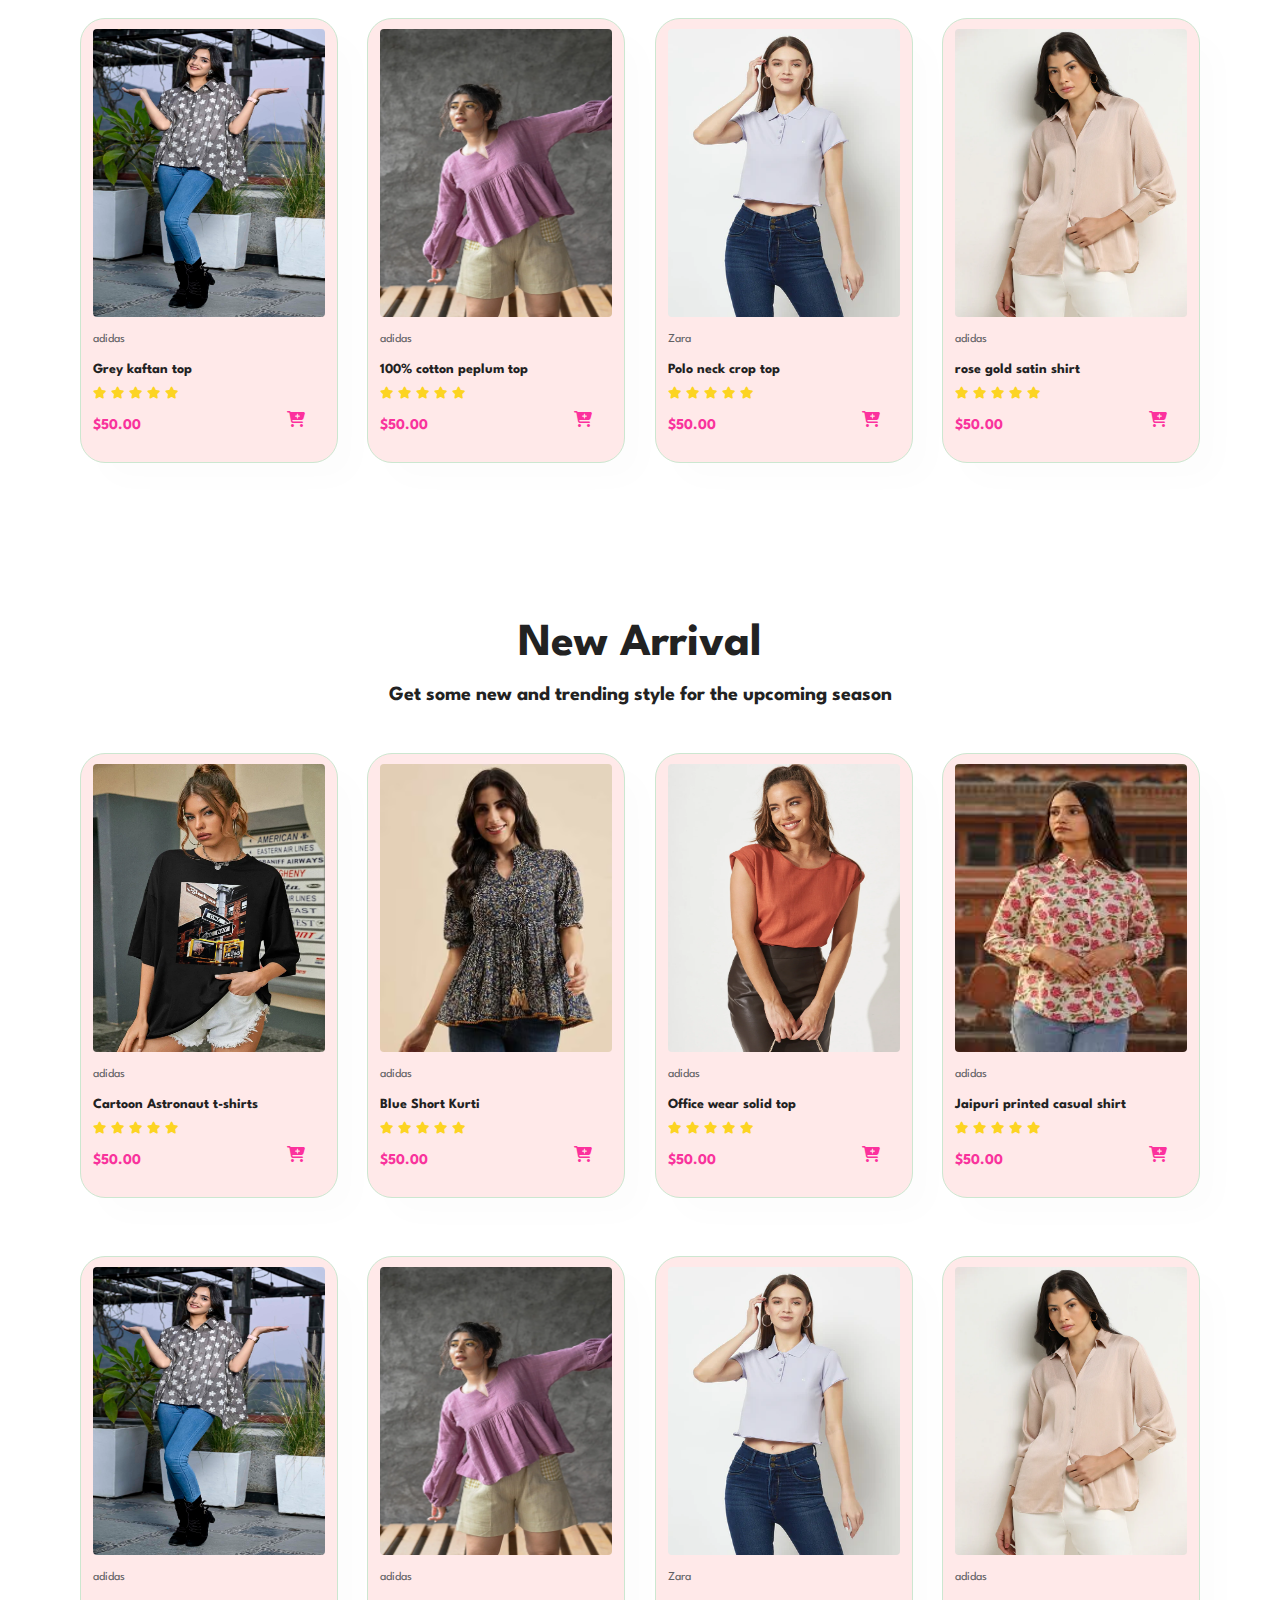
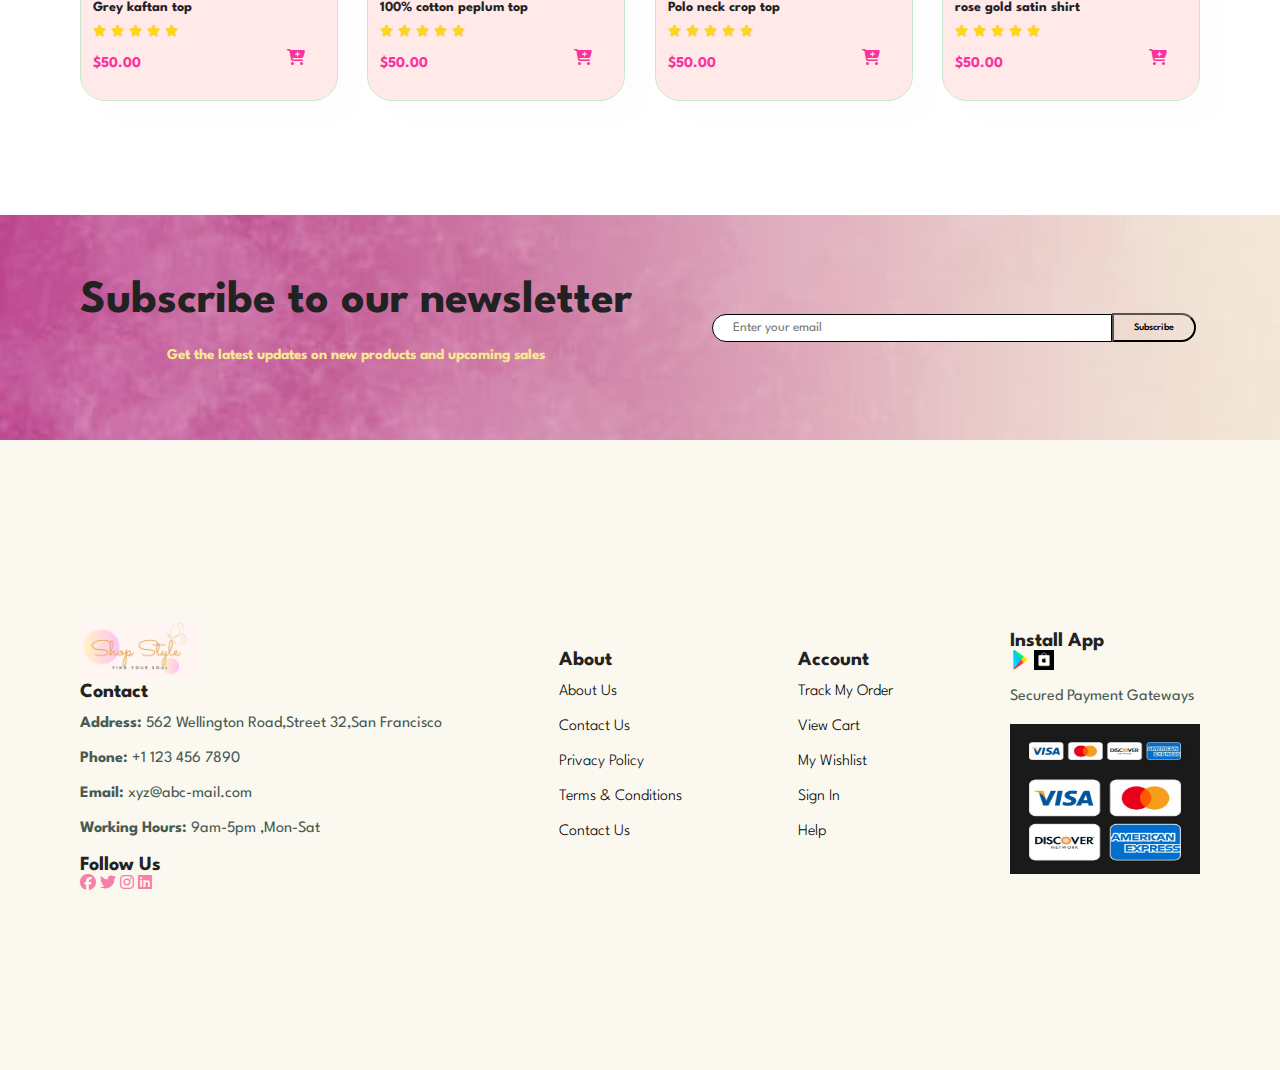
==== commit cbcb76e3: "shop page" ====
--- a/shop.html
+++ b/shop.html
@@ -45,50 +45,7 @@
    </div>
    
    </section>
-   <section id ="feature" class="section-p1">
-    <div class="wrapper">
-        <div class="feature-box">
-            <img src="imgs/Free-Pharmacy-Delivery-from-SprintScripts-scaled-1-1024x512-1-removebg-preview.png" alt="" height="120" width="120">
-            <h6>Free Shipping
-            </h6>
-            
-        </div>
-        <div class="feature-box">
-            <img src="imgs/png-clipart-online-shop-illustration-online-shopping-e-commerce-icon-online-shopping-icon-electronics-text-thumbnail-removebg-preview.png" alt="" height="120" width="120">
-            <h6>Online Order
-            </h6>
-            
-        </div>
-        <div class="feature-box">
-            <img src="imgs/pngtree-tree-leaf-on-save-money-coins-white-png-image_12026017-removebg-preview.png" alt="" height="120" width="120">
-            <h6>Save Money
-            </h6>
-            
-        </div>
-        <div class="feature-box">
-            <img src="imgs/png-clipart-promotion-advertising-promotions-hand-sports-equipment-thumbnail-removebg-preview.png" alt="" height="120" width="120">
-            <h6>Promotion
-            </h6>
-            
-        </div>
-    
-    <div class="feature-box">
-        <img src="imgs/images.jpg" alt="" height="120" width="120">
-        <h6>Happy Sell
-        </h6>
-        
-    </div>
-
-<div class="feature-box">
-    <img src="imgs/9723208-removebg-preview.png" alt="" height="120" width="120">
-    <h6>24X7 support
-    </h6>
-    
-
-</div>
-</div>
-
-   </section>
+   
     <section id="product1" class="section-p1">
         <h2>Featured Products</h2>
         <h4>New Collection Modern Designs</h4>
@@ -248,11 +205,7 @@
         
         </div>
         </section>
-   <section id="banner" class="section-m1">
-     <h4>Repair Services</h4>
-     <h2>Up to <span>70% off</span> - All t-shirts & Accessories</h2>
-      <button>Explore more</button>
-   </section>     
+       
    <section id="product1" class="section-p1">
     <h2>New Arrival</h2>
     <h4>Get some new and trending style for the upcoming season</h4>
@@ -411,42 +364,6 @@
     </div>
     
     </div>
-    </section>
-    <section id="sm-banner" class="section-p1">
-        <div class="banner-box">
-            <h4>Special Offer</h4>
-            <h2>Get up to 50% off on first order</h2>
-            <span>Use code "SHOPSTYLE"</span>
-            <button>Learn More</button>
-        </div>
-        <div class="banner-box2">
-            <h4>Latest Fit</h4>
-            <h2>Best Fashion in Lowest Price</h2>
-            <span>Wear what makes you feel the boss!</span>
-            <button>Learn More</button>
-        </div>
-    </section>
-    <section id="smallbanner">
-        <div class="banner-box3">
-           
-            <h2>Top </h2>
-              <h2> Seller</h2>
-            <span>on best price!</span>
-           
-        </div>
-        <div class="banner-box5">
-           
-            <h2>Fresh Arivals</h2>
-            <span>Shop something new for new gatherings!</span>
-            
-        </div>
-        <div class="banner-box4">
-           
-            <h2>Casual Fit</h2>
-           <button>check out</button>
-           
-        </div>
-        
     </section>
     <section id="newsletter">
         <div class="newsnext">
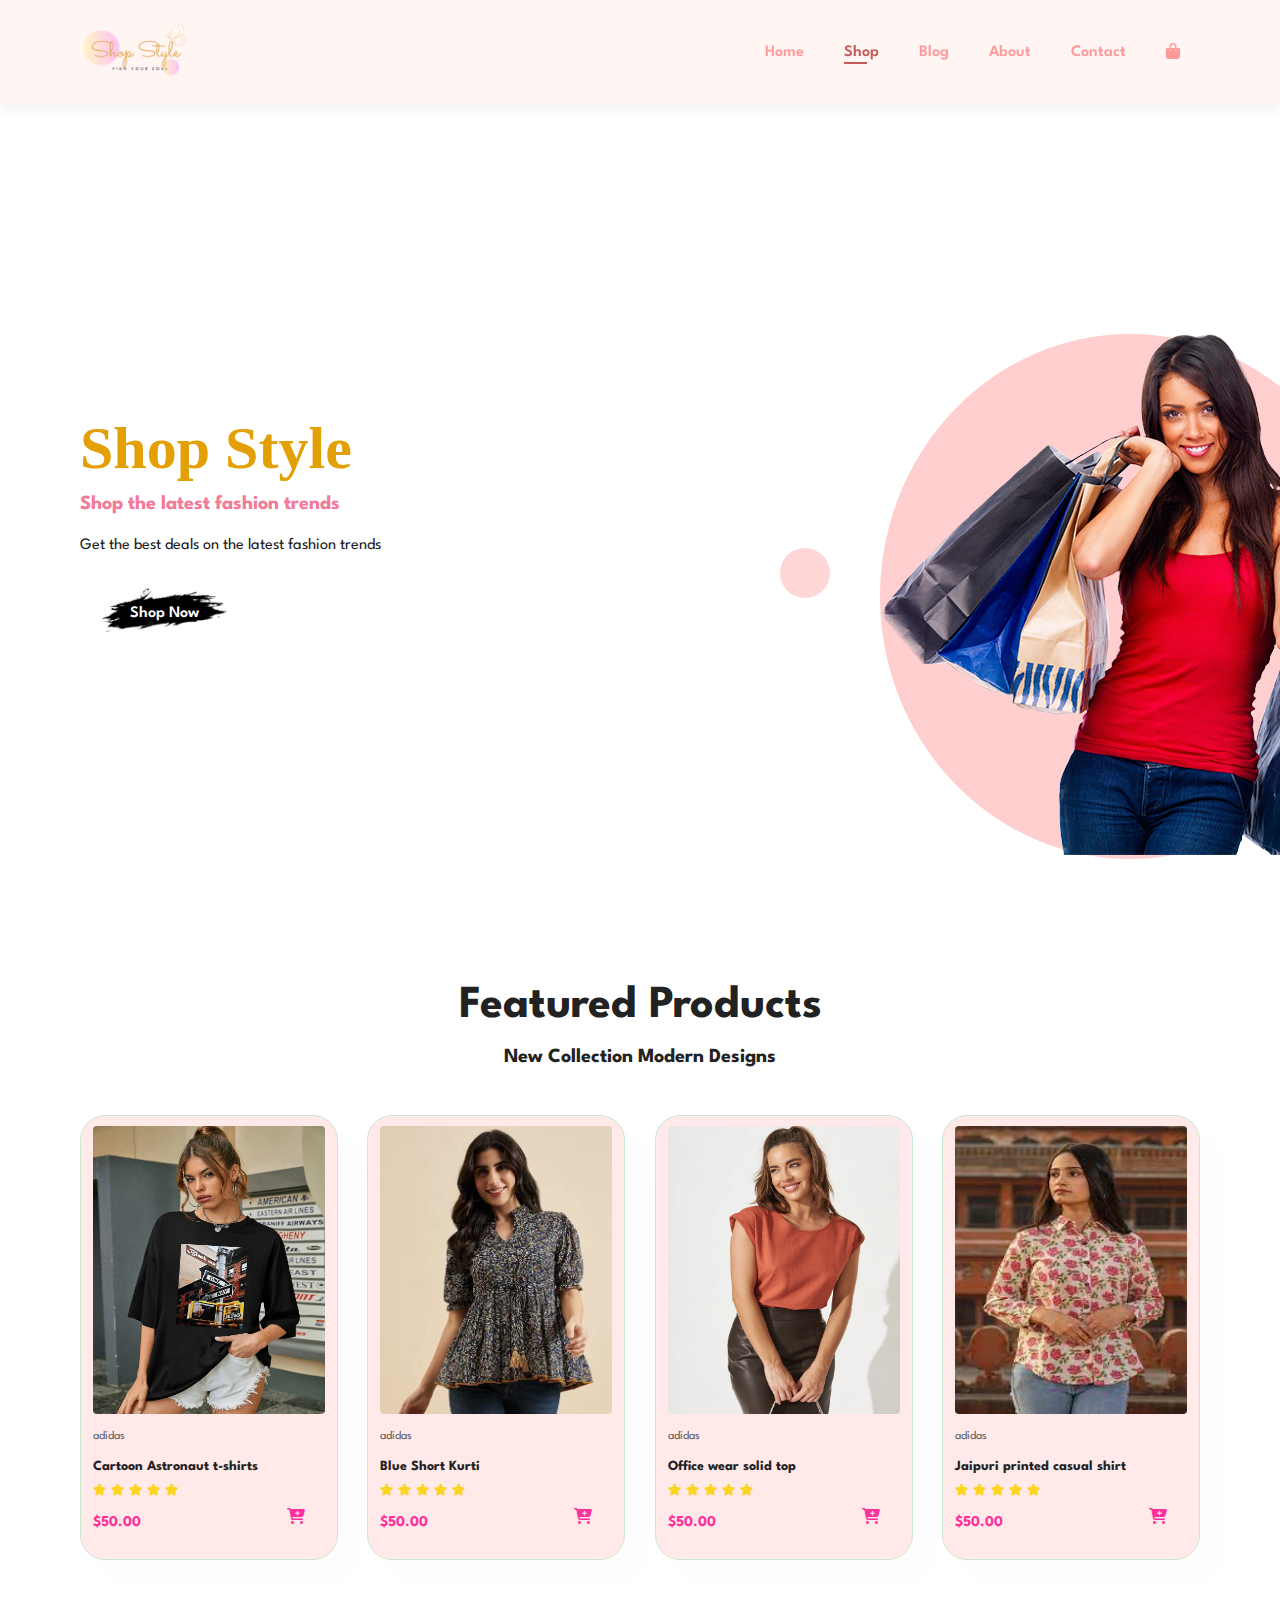
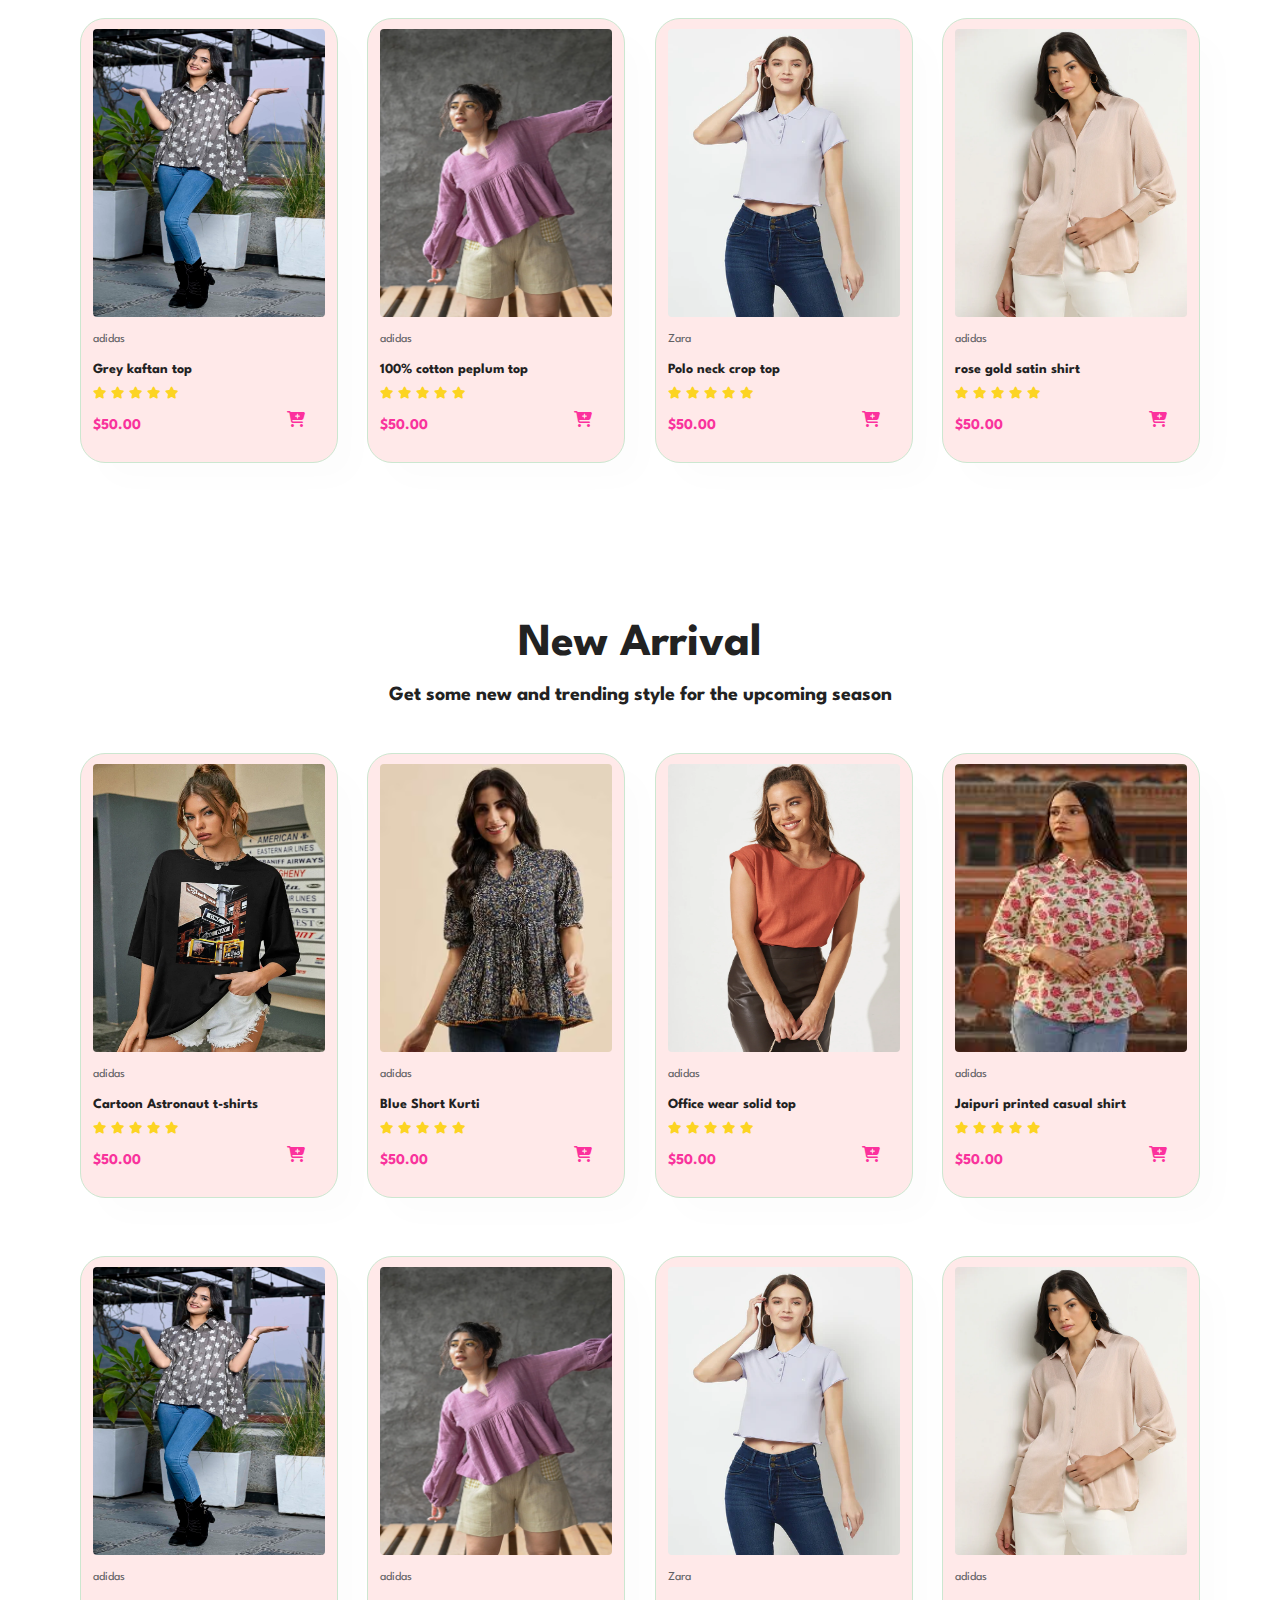
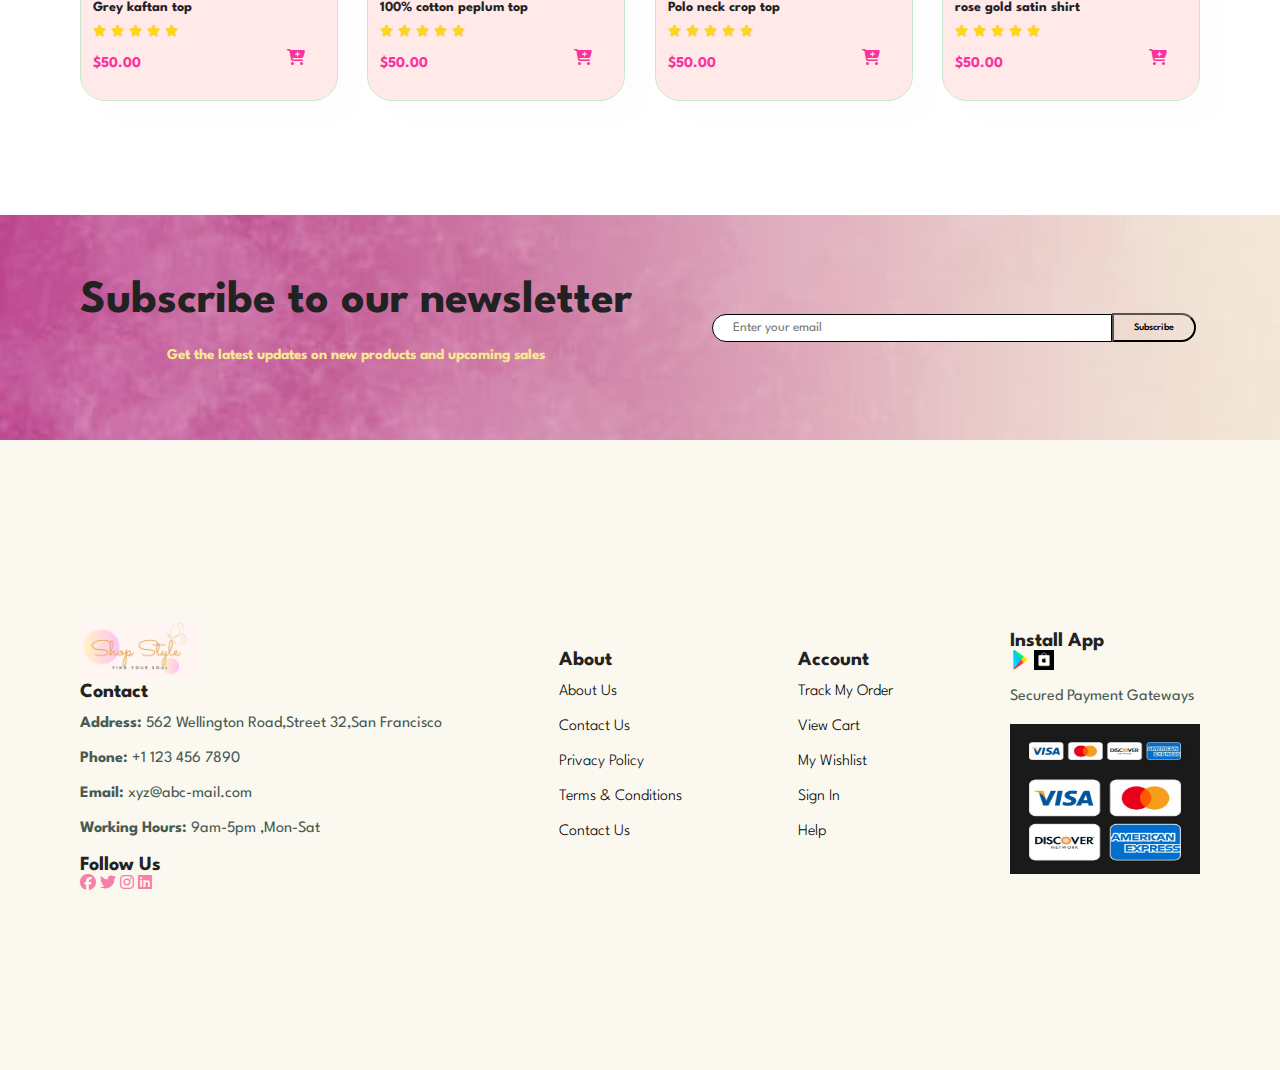
==== commit c2c71266: "changes" ====
--- a/shop.html
+++ b/shop.html
@@ -13,8 +13,8 @@
     <a href="#"><img src="imgs/Shop Style logo.png" class="logo" width="120" height="60"></a>
     <div>
         <ul id="navbar">
-            <li><a class="active" href="index.html">Home</a></li>
-            <li><a href="shop.html">Shop</a></li>
+            <li><a href="index.html">Home</a></li>
+            <li><a class="active" href="shop.html">Shop</a></li>
             <li><a href="blog.html">Blog</a></li>
             <li><a href="about.html">About</a></li>
             <li><a href="contact.html">Contact</a></li>
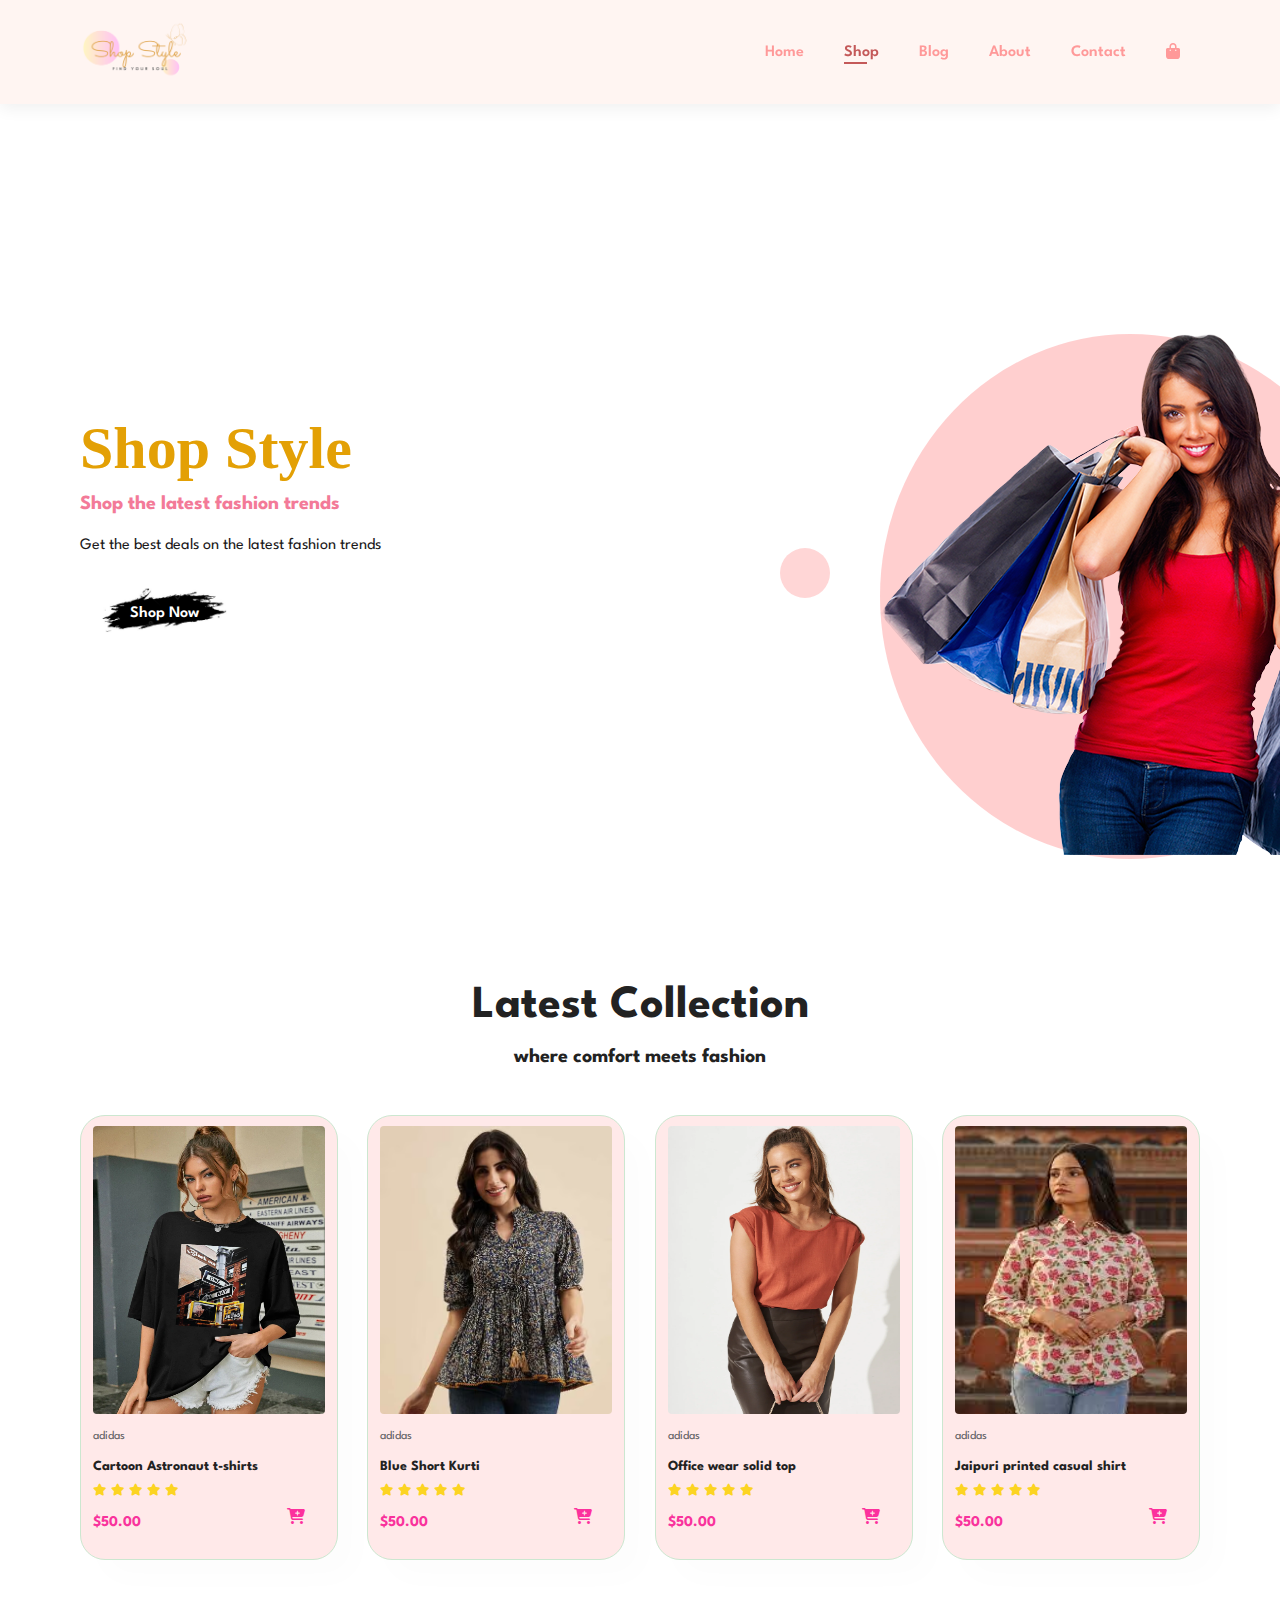
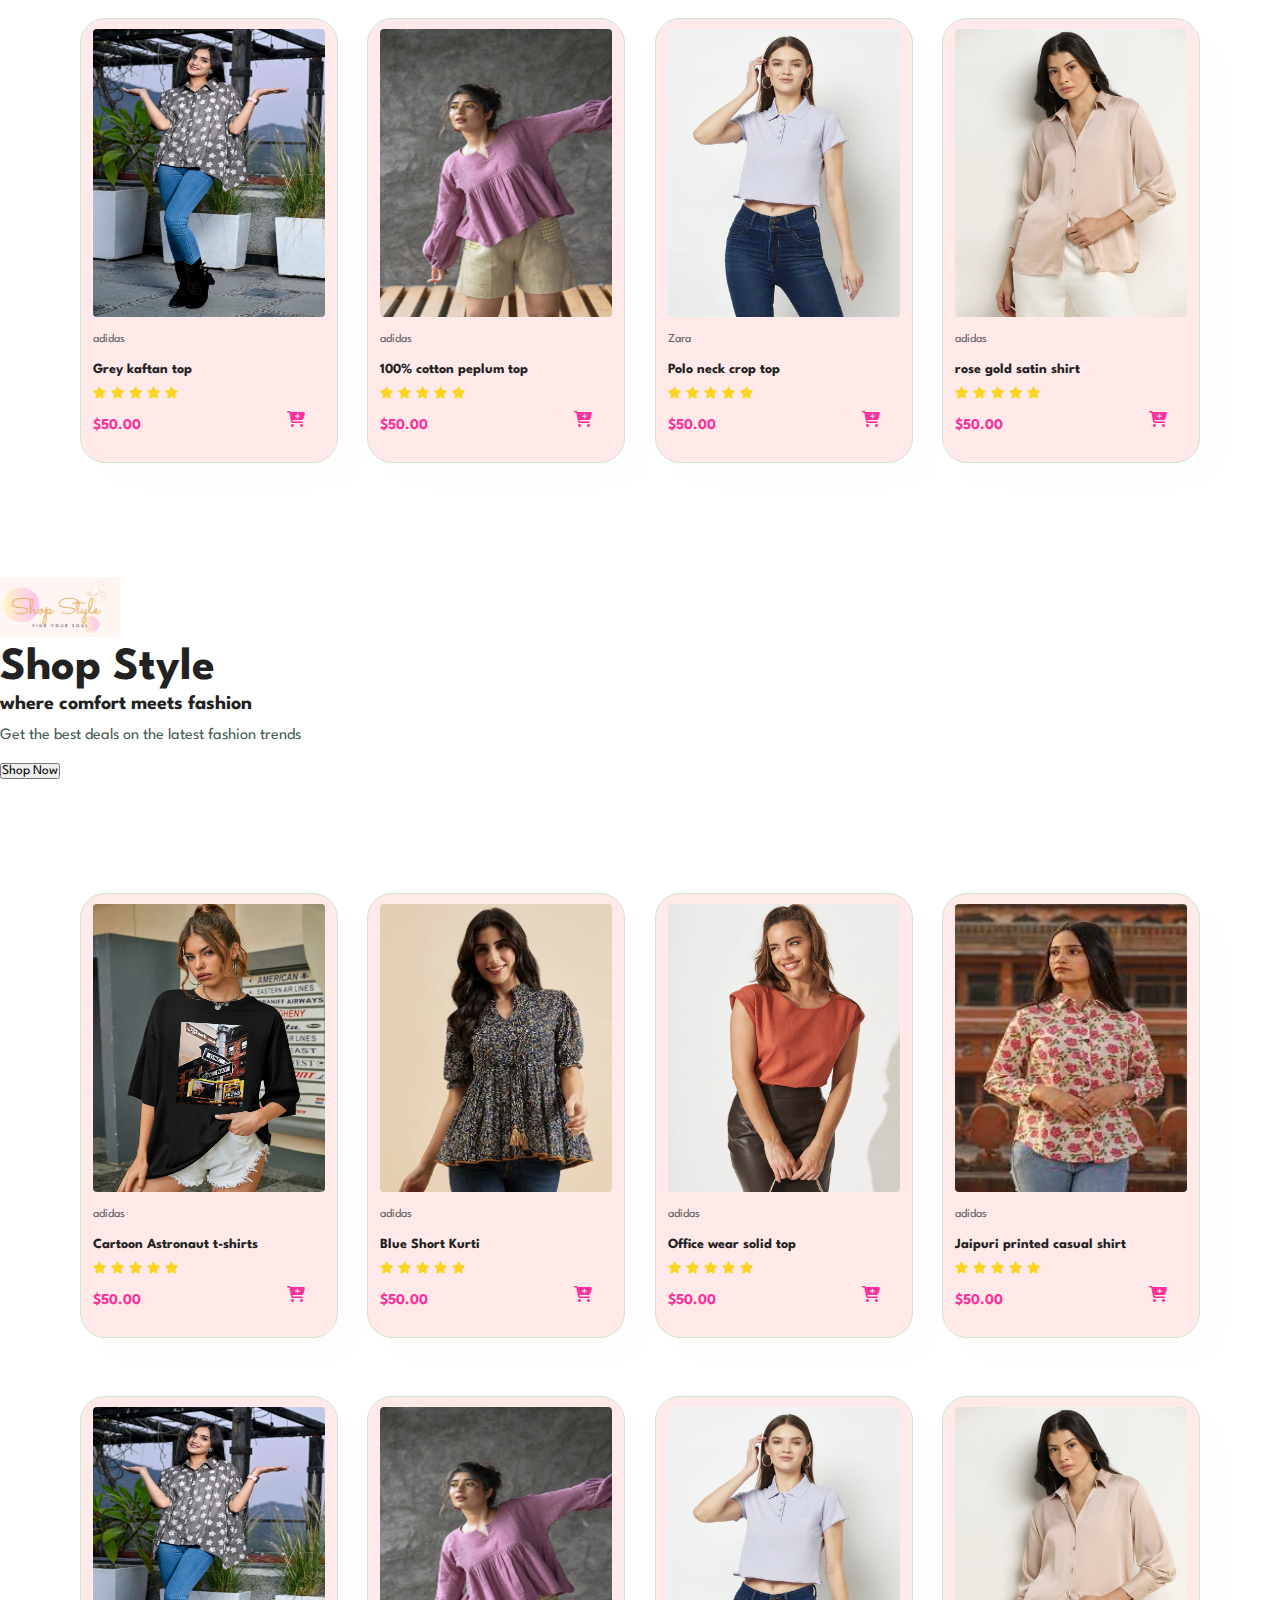
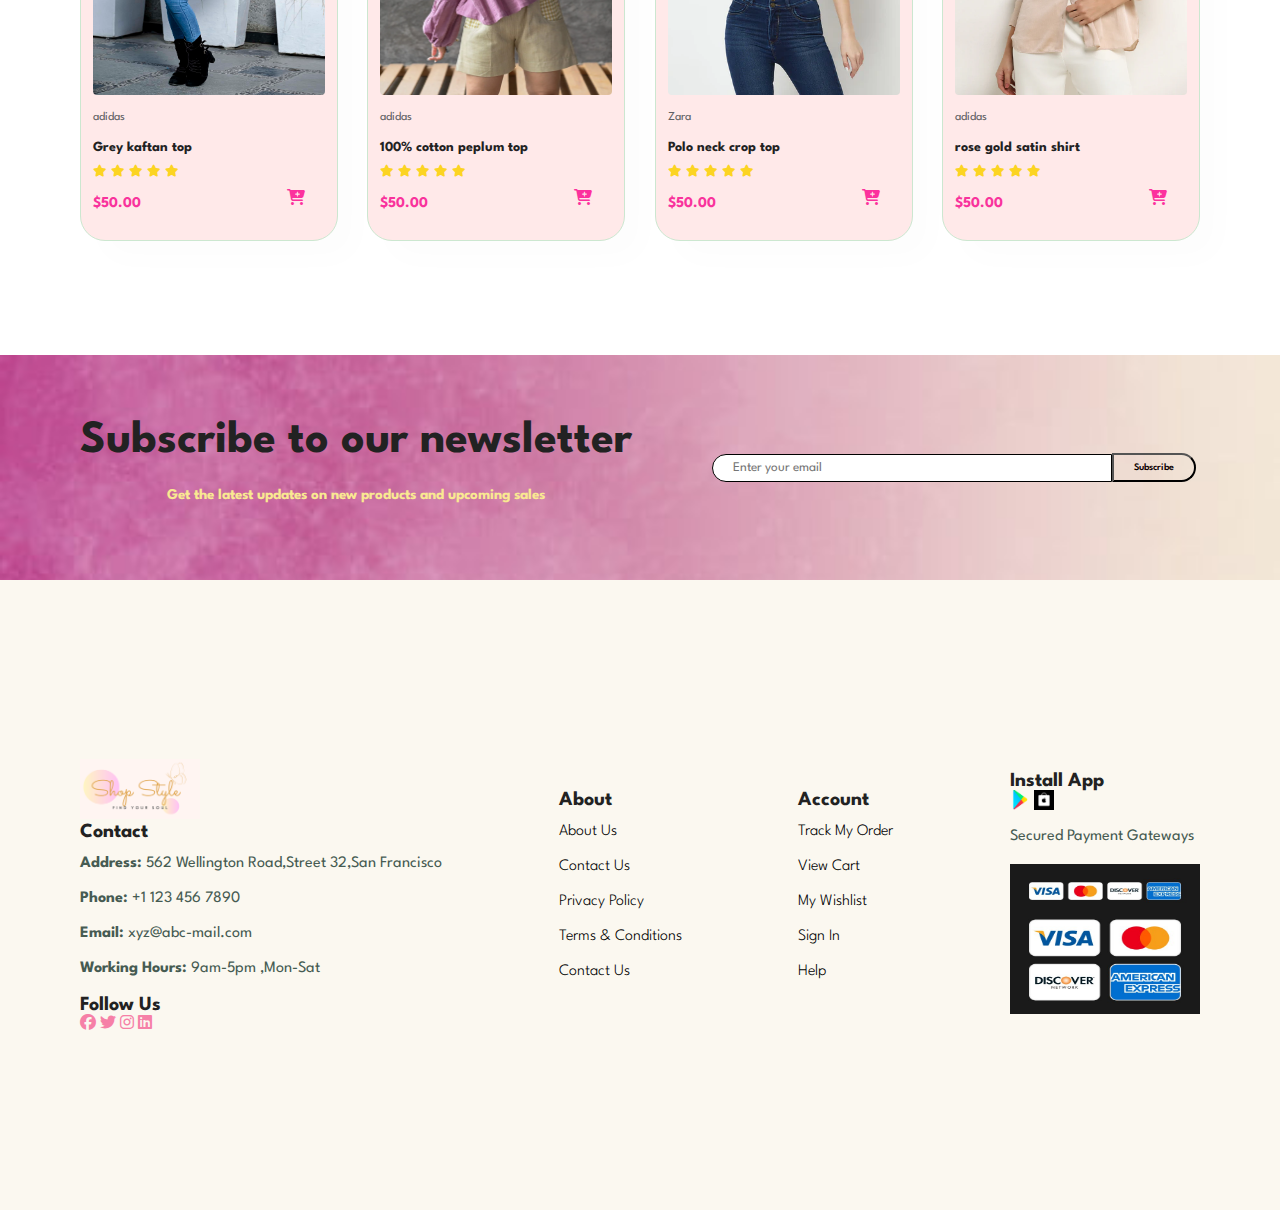
==== commit 095273a8: "shop modified" ====
--- a/shop.html
+++ b/shop.html
@@ -47,8 +47,8 @@
    </section>
    
     <section id="product1" class="section-p1">
-        <h2>Featured Products</h2>
-        <h4>New Collection Modern Designs</h4>
+        <h2>Latest Collection</h2>
+        <h4>where comfort meets fashion</h4>
         <div class="pro-container">
         <div class="pro">
             <img src="imgs/1_c443a042-e4e0-4891-9138-ac6d1dc6c6b7.webp" alt="" height="288" width="">
@@ -205,10 +205,17 @@
         
         </div>
         </section>
-       
+    <section>
+        <div class="banner">
+            <img src="imgs/Shop Style logo.png" class="logo" width="120" height="60">
+            <h2>Shop Style</h2>
+            <h4>where comfort meets fashion</h4>
+            <p>Get the best deals on the latest fashion trends</p>
+            <button>Shop Now</button>
+        </div>
+    </section>
    <section id="product1" class="section-p1">
-    <h2>New Arrival</h2>
-    <h4>Get some new and trending style for the upcoming season</h4>
+    
     <div class="pro-container">
     <div class="pro">
         <img src="imgs/1_c443a042-e4e0-4891-9138-ac6d1dc6c6b7.webp" alt="" height="288" width="">
